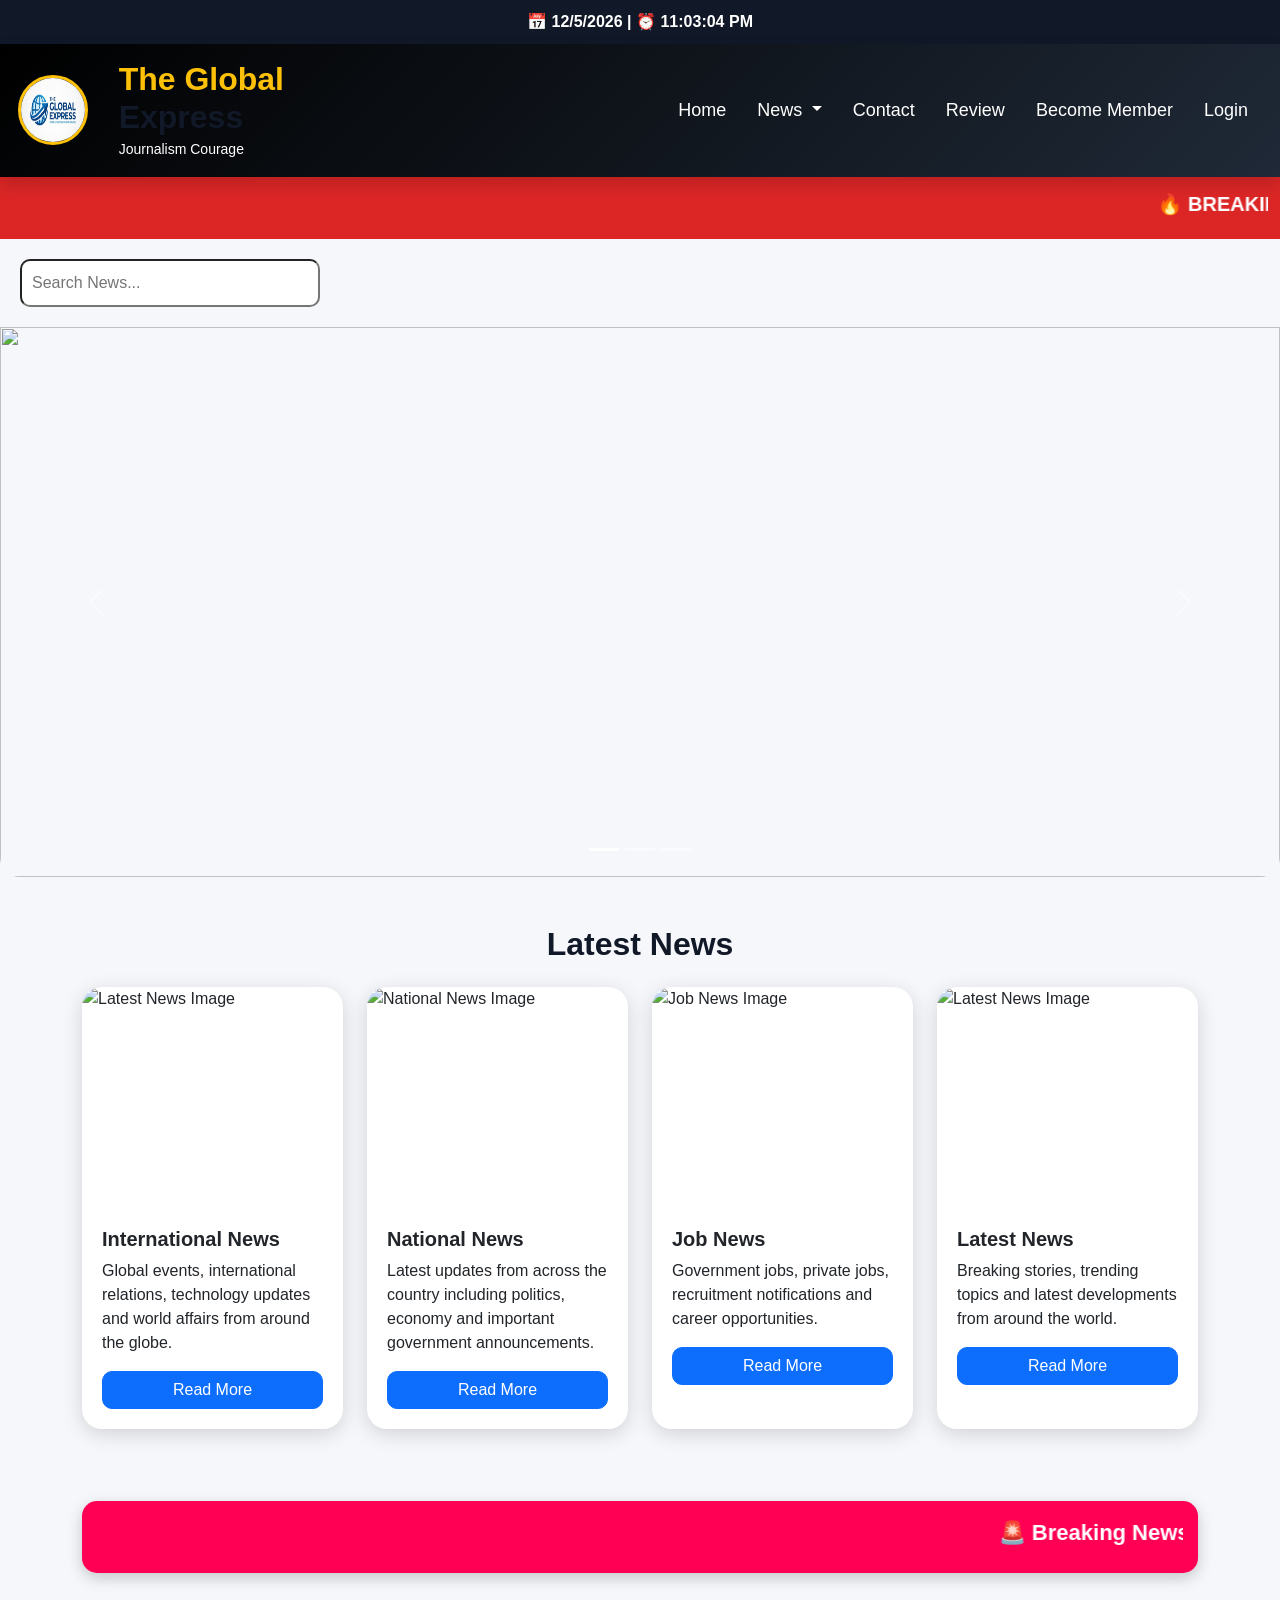
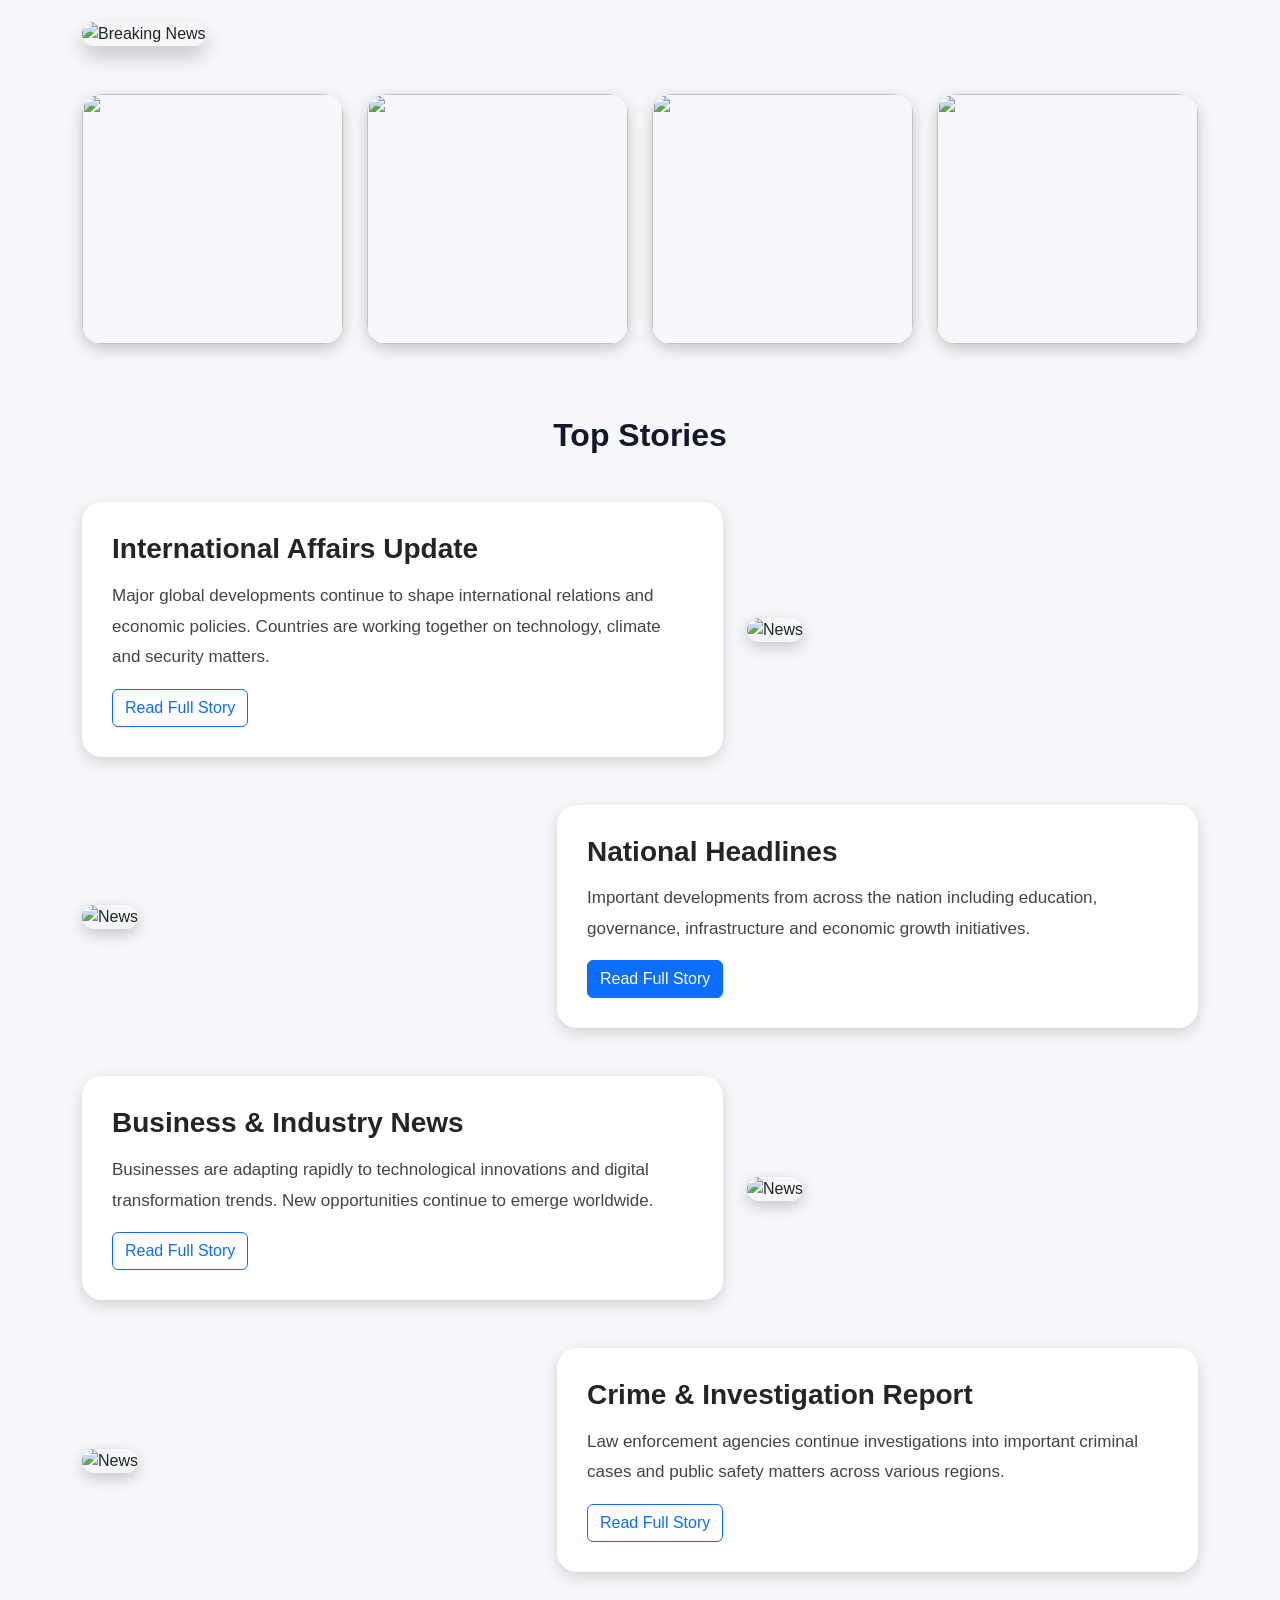
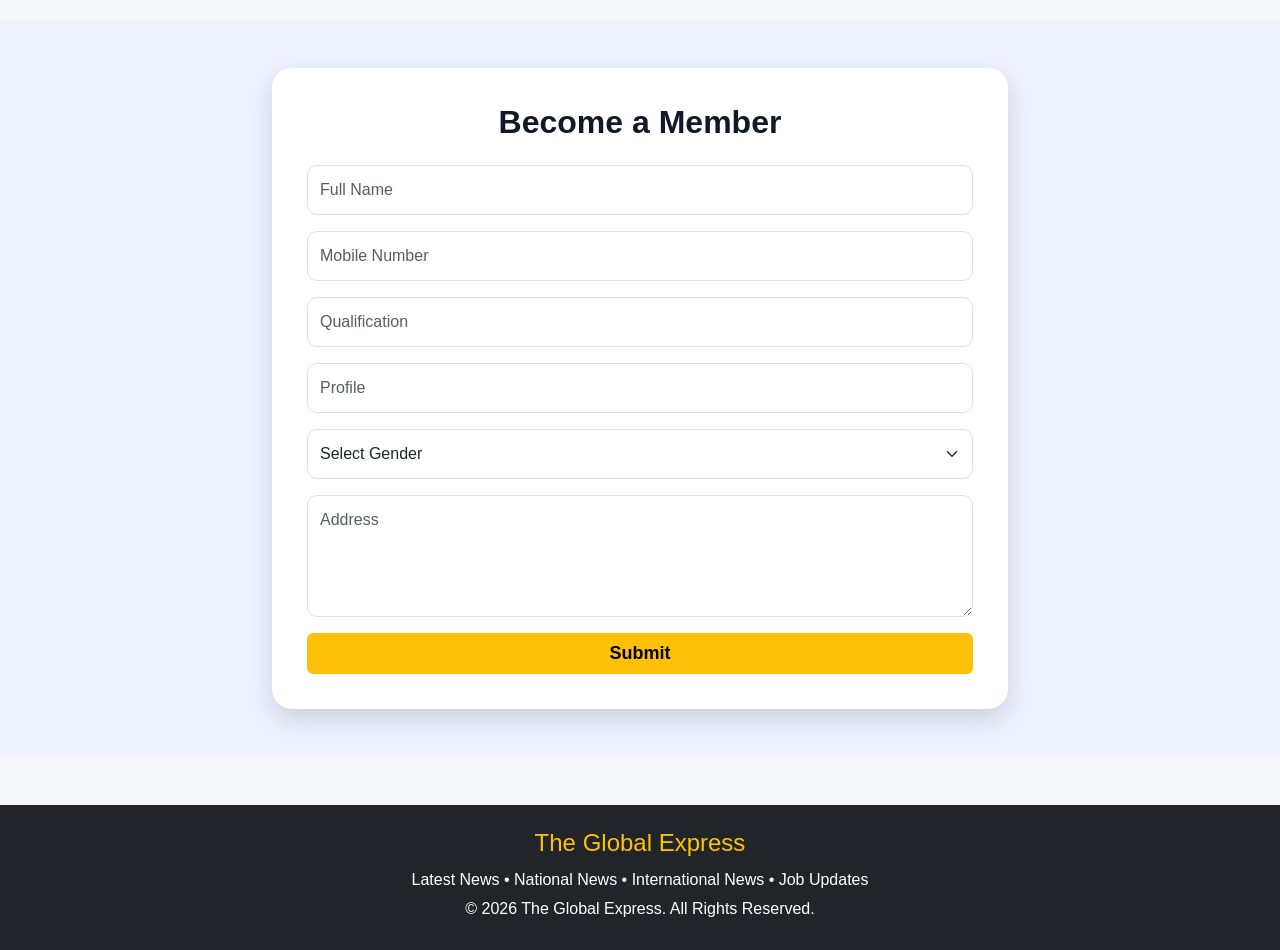
==== index.html @ 19a4b85f "Replace buttons with anchor tags for 'Read Full Story'" ====
<!DOCTYPE html>  <html lang="en">  
<head>  
    <meta charset="UTF-8">  
    <meta name="viewport" content="width=device-width, initial-scale=1.0">  
    <title>The Global Express News Portal</title>  <!-- Bootstrap -->  
<link href="https://cdn.jsdelivr.net/npm/bootstrap@5.3.3/dist/css/bootstrap.min.css" rel="stylesheet">  

<!-- Custom CSS -->  
<link rel="stylesheet" href="style.css">

</head>  
<body>  <!-- HEADER -->  <header class="bg-dark text-white py-3 shadow sticky-top">  
    <div class="container-fluid">  
        <div class="row align-items-center">  <div class="col-md-1 text-center">  
            <img src="images/1781583273469.png" alt="Logo" class="logo">  
        </div>  

        <div class="col-md-3">  
            <h2 class="m-0">  
                <span class="text-warning">The Global</span> Express  
            </h2>  
            <small>Journalism Courage</small>  
        </div>  

        <div class="col-md-8">  

            <nav class="navbar navbar-expand-lg navbar-dark">  

                <div class="container-fluid">  

                    <button class="navbar-toggler"  
                        type="button"  
                        data-bs-toggle="collapse"  
                        data-bs-target="#navbarNav">  

                        <span class="navbar-toggler-icon"></span>  

                    </button>  

                    <div class="collapse navbar-collapse"  
                         id="navbarNav">  

                        <ul class="navbar-nav ms-auto">  

                            <li class="nav-item">  
                                <a class="nav-link active" href="#">  
                                    Home  
                                </a>  
                            </li>  

                            <li class="nav-item dropdown">  

                                <a class="nav-link dropdown-toggle"  
                                   href="#"  
                                   role="button"  
                                   data-bs-toggle="dropdown">  

                                    News  

                                </a>  

                                <ul class="dropdown-menu">  

                                    <li>  
                                        <a class="dropdown-item"  
                                           href="#">  
                                            National News  
                                        </a>  
                                    </li>  

                                    <li>  
                                        <a class="dropdown-item"  
                                           href="#">  
                                            International News  
                                        </a>  
                                    </li>  

                                    <li>  
                                        <a class="dropdown-item"  
                                           href="#">  
                                            Job News  
                                        </a>  
                                    </li>  

                                </ul>  

                            </li>  

                            <li class="nav-item">  
                                <a class="nav-link" href="#">  
                                    Contact  
                                </a>  
                            </li>  

                            <li class="nav-item">  
                                <a class="nav-link" href="#">  
                                    Review  
                                </a>  
                            </li>  

                            <li class="nav-item">  
                                <a class="nav-link" href="#">  
                                    Become Member  
                                </a>  
                            </li>  

                            <li class="nav-item">  
                                <a class="nav-link" href="#">  
                                    Login  
                                </a>  
                            </li>  

                        </ul>  

                    </div>  

                </div>  

            </nav>  

        </div>  

    </div>  
</div>

</header>  <!-- BREAKING NEWS -->  <div class="breaking-news">  
    <marquee>  
        🔥 BREAKING NEWS • LATEST NEWS • NATIONAL NEWS • INTERNATIONAL NEWS • JOB ALERTS 🔥  
    </marquee>  
</div>  <!-- SLIDER START -->  <div id="newsSlider"  
     class="carousel slide"  
     data-bs-ride="carousel">  <div class="carousel-indicators">  

    <button type="button"  
            data-bs-target="#newsSlider"  
            data-bs-slide-to="0"  
            class="active">  
    </button>  

    <button type="button"  
            data-bs-target="#newsSlider"  
            data-bs-slide-to="1">  
    </button>  

    <button type="button"  
            data-bs-target="#newsSlider"  
            data-bs-slide-to="2">  
    </button>  

</div>  

<div class="carousel-inner">  
<div class="carousel-inner">

    <div class="carousel-item active">
        <img src="images/img1.jpg" class="d-block w-100 slider-img">
    </div>

    <div class="carousel-item">
        <img src="images/img2.jpg" class="d-block w-100 slider-img">
    </div>

    <div class="carousel-item">
        <img src="https://encrypted-tbn0.gstatic.com/images?q=tbn:ANd9GcQSmGTRkxF67gdbe60vvY-KFr3mnXGV3ePokBPPSw_n5Q&s"
             class="d-block w-100 slider-img">
    </div>

</div>

    <div class="carousel-item">  
        <img src="images/img2.jpg"  
             class="d-block w-100 slider-img"  
             alt="">  
    </div>  

    <div class="carousel-item">  
        <img src="images/img3.jpg"  
             class="d-block w-100 slider-img"  
             alt="">  
    </div>  

</div>  

<button class="carousel-control-prev"  
        type="button"  
        data-bs-target="#newsSlider"  
        data-bs-slide="prev">  

    <span class="carousel-control-prev-icon"></span>  

</button>  

<button class="carousel-control-next"  
        type="button"  
        data-bs-target="#newsSlider"  
        data-bs-slide="next">  

    <span class="carousel-control-next-icon"></span>  

</button>

</div>  <!-- LATEST NEWS SECTION START -->  <div class="container mt-5">  
    <h2 class="text-center mb-4">  
        Latest News  
    </h2>  <div class="row">

<!-- NEWS CARDS -->  <div class="col-lg-3 col-md-6 mb-4">  <div class="card news-card h-100">  

    <img src="https://encrypted-tbn0.gstatic.com/images?q=tbn:ANd9GcQbufO__BwH75n3hyVcct1SPdS7DvQ4Sy1HvO9VDcekWBs8TS9C7h2O3H0&s"
     alt="Latest News Image"
     class="img-fluid">
    <div class="card-body">  

        <h5 class="card-title">  
            International News  
        </h5>  

        <p class="card-text">  
            Global events, international relations,  
            technology updates and world affairs  
            from around the globe.  
        </p>  

        <a href="https://www.bbc.com/news"
   target="_blank"
   class="btn btn-primary">
   Read More
        </a>

    </div>  

</div>

</div>  <div class="col-lg-3 col-md-6 mb-4">  <div class="card news-card h-100">  

    <img src="https://encrypted-tbn0.gstatic.com/images?q=tbn:ANd9GcT3BzWs5J_UVaWz_q7tE5m5vVnKRo0iGPJqFDJw3yLZeg&s"
     alt="National News Image"
     class="img-fluid">  

    <div class="card-body">  

        <h5 class="card-title">  
            National News  
        </h5>  

        <p class="card-text">  
            Latest updates from across the country  
            including politics, economy and  
            important government announcements.  
        </p>  

        <a href="https://www.hindustantimes.com/india-news"
   target="_blank"
   class="btn btn-primary">
   Read More
        </a>

    </div>  

</div>

</div>  <div class="col-lg-3 col-md-6 mb-4">  <div class="card news-card h-100">  

    <img src="https://encrypted-tbn0.gstatic.com/images?q=tbn:ANd9GcSjhvW7K4NjMhMpf1W2v-MnqK7eu0YSX5q6zWJG-ierx0_RCHfGNFDRNN8&s=10"
     alt="Job News Image"
     class="img-fluid">

    <div class="card-body">  

        <h5 class="card-title">  
            Job News  
        </h5>  

        <p class="card-text">  
            Government jobs, private jobs,  
            recruitment notifications and  
            career opportunities.  
        </p>  

        <a href="https://www.sarkariresult.com"
   target="_blank"
   class="btn btn-primary">
   Read More
        </a>

    </div>  

</div>

</div>  <div class="col-lg-3 col-md-6 mb-4">  <div class="card news-card h-100">  

    <img src="https://encrypted-tbn0.gstatic.com/images?q=tbn:ANd9GcQSmGTRkxF67gdbe60vvY-KFr3mnXGV3ePokBPPSw_n5Q&s"
     alt="Latest News Image"
     class="img-fluid">

    <div class="card-body">  

        <h5 class="card-title">  
            Latest News  
        </h5>  

        <p class="card-text">  
            Breaking stories, trending topics  
            and latest developments from  
            around the world.  
        </p>  

        <a href="https://www.thehindu.com/news/national/pm-modi-welcomes-west-asia-deal-hopes-peace-will-be-restored/article71104163.ece/amp/"
   target="_blank"
   class="btn btn-primary">
   Read More
        </a>  

    </div>  

</div>

</div>  </div>  
</div>  <!-- BREAKING NEWS BANNER -->  <div class="container mt-5">  <div class="breaking-banner">  

    <marquee scrollamount="10">  

        🚨 Breaking News • Latest Updates • Live Reports • Top Headlines • Global Express News Portal 🚨  

    </marquee>  

</div>

</div>  <!-- FEATURED IMAGE -->  <div class="container mt-5">  <img src="images/img1.jpg"  
     class="img-fluid featured-img"  
     alt="Breaking News">

</div>  <!-- NEWS GALLERY -->  <div class="container mt-5">  <div class="row">  

    <div class="col-md-3 mb-4">  
        <img src="images/img5.jpg"  
             class="gallery-img"  
             alt="">  
    </div>  

    <div class="col-md-3 mb-4">  
        <img src="images/imgcrical1.jpg"  
             class="gallery-img"  
             alt="">  
    </div>  

    <div class="col-md-3 mb-4">  
        <img src="images/imgcrical2.jpg"  
             class="gallery-img"  
             alt="">  
    </div>  

    <div class="col-md-3 mb-4">  
        <img src="images/imgcrical3.jpg"  
             class="gallery-img"  
             alt="">  
    </div>  

</div>

</div>  <!-- NEWS CONTENT SECTION START -->  <div class="container mt-5">  <h2 class="text-center mb-5">  
    Top Stories  
</h2>

<!-- STORY 1 -->  <div class="row align-items-center mb-5 news-content">  <div class="col-lg-7">  

    <div class="content-box">  

        <h3>International Affairs Update</h3>  

        <p>  
            Major global developments continue to shape  
            international relations and economic policies.  
            Countries are working together on technology,  
            climate and security matters.  
        </p>  

        <a href="https://www.mea.gov.in/"
   target="_blank"
   class="btn btn-outline-primary read-more">
   Read Full Story
        </a>

    </div>  

</div>  

<div class="col-lg-5">  

    <img src="images/imgcontent1.webp"  
         class="img-fluid story-img"  
         alt="News">  

</div>

</div>  <!-- STORY 2 -->  <div class="row align-items-center mb-5 news-content">  <div class="col-lg-5">  

    <img src="images/imgcantent2.jpg"  
         class="img-fluid story-img"  
         alt="News">  

</div>  

<div class="col-lg-7">  

    <div class="content-box">  

        <h3>National Headlines</h3>  

        <p>  
            Important developments from across the nation  
            including education, governance, infrastructure  
            and economic growth initiatives.  
        </p>  

        <a href="https://www.thehindu.com/news/national/"
   target="_blank"
   class="btn btn-primary">
   Read Full Story 
        </a>

    </div>  

</div>

</div>  <!-- STORY 3 -->  <div class="row align-items-center mb-5 news-content">  <div class="col-lg-7">  

    <div class="content-box">  

        <h3>Business & Industry News</h3>  

        <p>  
            Businesses are adapting rapidly to technological  
            innovations and digital transformation trends.  
            New opportunities continue to emerge worldwide.  
        </p>  

        <a href="https://www.thehindu.com/business/"
   target="_blank"
   class="btn btn-outline-primary read-more">
   Read Full Story
        </a>  

    </div>  

</div>  

<div class="col-lg-5">  

    <img src="images/imgcantent2a.webp"  
         class="img-fluid story-img"  
         alt="News">  

</div>

</div>  <!-- STORY 4 -->  <div class="row align-items-center mb-5 news-content">  <div class="col-lg-5">  

    <img src="images/imgcantent4.avif"  
         class="img-fluid story-img"  
         alt="News">  

</div>  

<div class="col-lg-7">  

    <div class="content-box">  

        <h3>Crime & Investigation Report</h3>  

        <p>  
            Law enforcement agencies continue investigations  
            into important criminal cases and public safety  
            matters across various regions.  
        </p>  

        <a href="https://www.ndtv.com/topic/crime-in-india"
   target="_blank"
   class="btn btn-outline-primary read-more">
   Read Full Story
        </a>  

    </div>  

</div>

</div>  </div>  <!-- MEMBER FORM -->  <section class="member-section py-5">  <div class="container">  

    <div class="row justify-content-center">  

        <div class="col-lg-8">  

            <div class="member-form">  

                <h2 class="text-center mb-4">  
                    Become a Member  
                </h2>  

                <form id="memberForm">  

                    <div class="mb-3">  
                        <input type="text"  
                               class="form-control"  
                               placeholder="Full Name"  
                               required>  
                    </div>  

                    <div class="mb-3">  
                        <input type="tel"  
                               class="form-control"  
                               placeholder="Mobile Number"  
                               required>  
                    </div>  

                    <div class="mb-3">  
                        <input type="text"  
                               class="form-control"  
                               placeholder="Qualification"  
                               required>  
                    </div>  

                    <div class="mb-3">  
                        <input type="text"  
                               class="form-control"  
                               placeholder="Profile"  
                               required>  
                    </div>  

                    <div class="mb-3">  
                        <select class="form-select" required>  
                            <option value="">  
                                Select Gender  
                            </option>  
                            <option>  
                                Male  
                            </option>  
                            <option>  
                                Female  
                            </option>  
                            <option>  
                                Other  
                            </option>  
                        </select>  
                    </div>  

                    <div class="mb-3">  
                        <textarea class="form-control"  
                                  rows="4"  
                                  placeholder="Address"  
                                  required></textarea>  
                    </div>  

                    <button class="btn btn-warning w-100">  
                        Submit  
                    </button>  

                </form>  

            </div>  

        </div>  

    </div>  

</div>

</section>  <!-- FOOTER -->  <footer class="bg-dark text-white mt-5 py-4">  <div class="container text-center">  

    <h4>The Global Express</h4>  

    <p>  
        Latest News • National News • International News • Job Updates  
    </p>  

    <p id="copyright">  
        © 2026 The Global Express. All Rights Reserved.  
    </p>  

</div>

</footer>  <!-- BOOTSTRAP -->  <script src="https://cdn.jsdelivr.net/npm/bootstrap@5.3.3/dist/js/bootstrap.bundle.min.js"></script>  <!-- CUSTOM JS -->  <script src="script.js"></script>  </body>  
                              </html>
---- style.css ----
/* =========================
   GLOBAL
========================= */

*{
    margin:0;
    padding:0;
    box-sizing:border-box;
}

body{
    font-family: 'Segoe UI', sans-serif;
    background:#f5f7fa;
    overflow-x:hidden;
}

/* =========================
   HEADER
========================= */

header{
    background:linear-gradient(135deg,#000,#1f2937);
    z-index:999;
}

.logo{
    height:70px;
    width:70px;
    border-radius:50%;
    border:3px solid #ffc107;
}

.navbar-nav .nav-link{
    color:white !important;
    font-size:18px;
    margin-left:15px;
    transition:.3s;
}

.navbar-nav .nav-link:hover{
    color:#ffc107 !important;
}

/* =========================
   BREAKING NEWS
========================= */

.breaking-news{
    background:#dc2626;
    color:white;
    padding:12px;
    font-size:20px;
    font-weight:bold;
    text-transform:uppercase;
}

/* =========================
   SLIDER
========================= */

.slider-img{
    height:550px;
    object-fit:cover;
}

.carousel-item img{
    border-radius:0 0 20px 20px;
}

/* =========================
   SECTION TITLES
========================= */

h2{
    font-weight:700;
    color:#111827;
}

/* =========================
   NEWS CARDS
========================= */

.news-card{
    border:none;
    border-radius:20px;
    overflow:hidden;
    transition:.4s;
    box-shadow:0 5px 20px rgba(0,0,0,.15);
}

.news-card:hover{
    transform:translateY(-10px);
}

.news-card img{
    height:220px;
    object-fit:cover;
}

.news-card .card-body{
    padding:20px;
}

.news-card .card-title{
    font-weight:700;
}

.news-card .btn{
    width:100%;
    border-radius:10px;
}

/* =========================
   BREAKING BANNER
========================= */

.breaking-banner{
    background:#ff0055;
    color:white;
    padding:15px;
    border-radius:15px;
    font-size:22px;
    font-weight:bold;
    box-shadow:0 5px 15px rgba(0,0,0,.2);
}

/* =========================
   FEATURED IMAGE
========================= */

.featured-img{
    width:100%;
    height:550px;
    object-fit:cover;
    border-radius:20px;
    box-shadow:0 10px 20px rgba(0,0,0,.2);
}

/* =========================
   GALLERY
========================= */

.gallery-img{
    width:100%;
    height:250px;
    object-fit:cover;
    border-radius:20px;
    transition:.4s;
    box-shadow:0 5px 15px rgba(0,0,0,.2);
}

.gallery-img:hover{
    transform:scale(1.05);
}

/* =========================
   NEWS CONTENT
========================= */

.content-box{
    background:white;
    padding:30px;
    border-radius:20px;
    box-shadow:0 5px 15px rgba(0,0,0,.15);
}

.content-box h3{
    margin-bottom:15px;
    font-weight:700;
}

.content-box p{
    font-size:17px;
    line-height:1.8;
    color:#444;
}

.story-img{
    width:100%;
    height:350px;
    object-fit:cover;
    border-radius:20px;
    box-shadow:0 5px 15px rgba(0,0,0,.2);
}

/* =========================
   MEMBER FORM
========================= */

.member-section{
    background:#eef2ff;
}

.member-form{
    background:white;
    padding:35px;
    border-radius:20px;
    box-shadow:0 10px 25px rgba(0,0,0,.15);
}

.member-form h2{
    color:#111827;
}

.member-form input,
.member-form textarea,
.member-form select{
    padding:12px;
    border-radius:10px;
}

.member-form button{
    font-size:18px;
    font-weight:bold;
}

/* =========================
   FOOTER
========================= */

footer{
    background:#111827;
}

footer h4{
    color:#ffc107;
    margin-bottom:10px;
}

footer p{
    margin-bottom:5px;
}

/* =========================
   SCROLL BUTTON
========================= */

#scrollTopBtn{
    position:fixed;
    bottom:20px;
    right:20px;
    width:50px;
    height:50px;
    border:none;
    border-radius:50%;
    background:#ffc107;
    color:black;
    font-size:22px;
    cursor:pointer;
    display:none;
    z-index:999;
}

/* =========================
   RESPONSIVE
========================= */

@media(max-width:992px){

    .slider-img{
        height:350px;
    }

    .featured-img{
        height:350px;
    }

    .story-img{
        height:250px;
        margin-top:20px;
    }

}

@media(max-width:768px){

    .slider-img{
        height:250px;
    }

    .featured-img{
        height:250px;
    }

    .breaking-news{
        font-size:15px;
    }

    .breaking-banner{
        font-size:16px;
    }

    .logo{
        height:55px;
        width:55px;
    }

}

@media(max-width:576px){

    .member-form{
        padding:20px;
    }

    .content-box{
        padding:20px;
    }

}
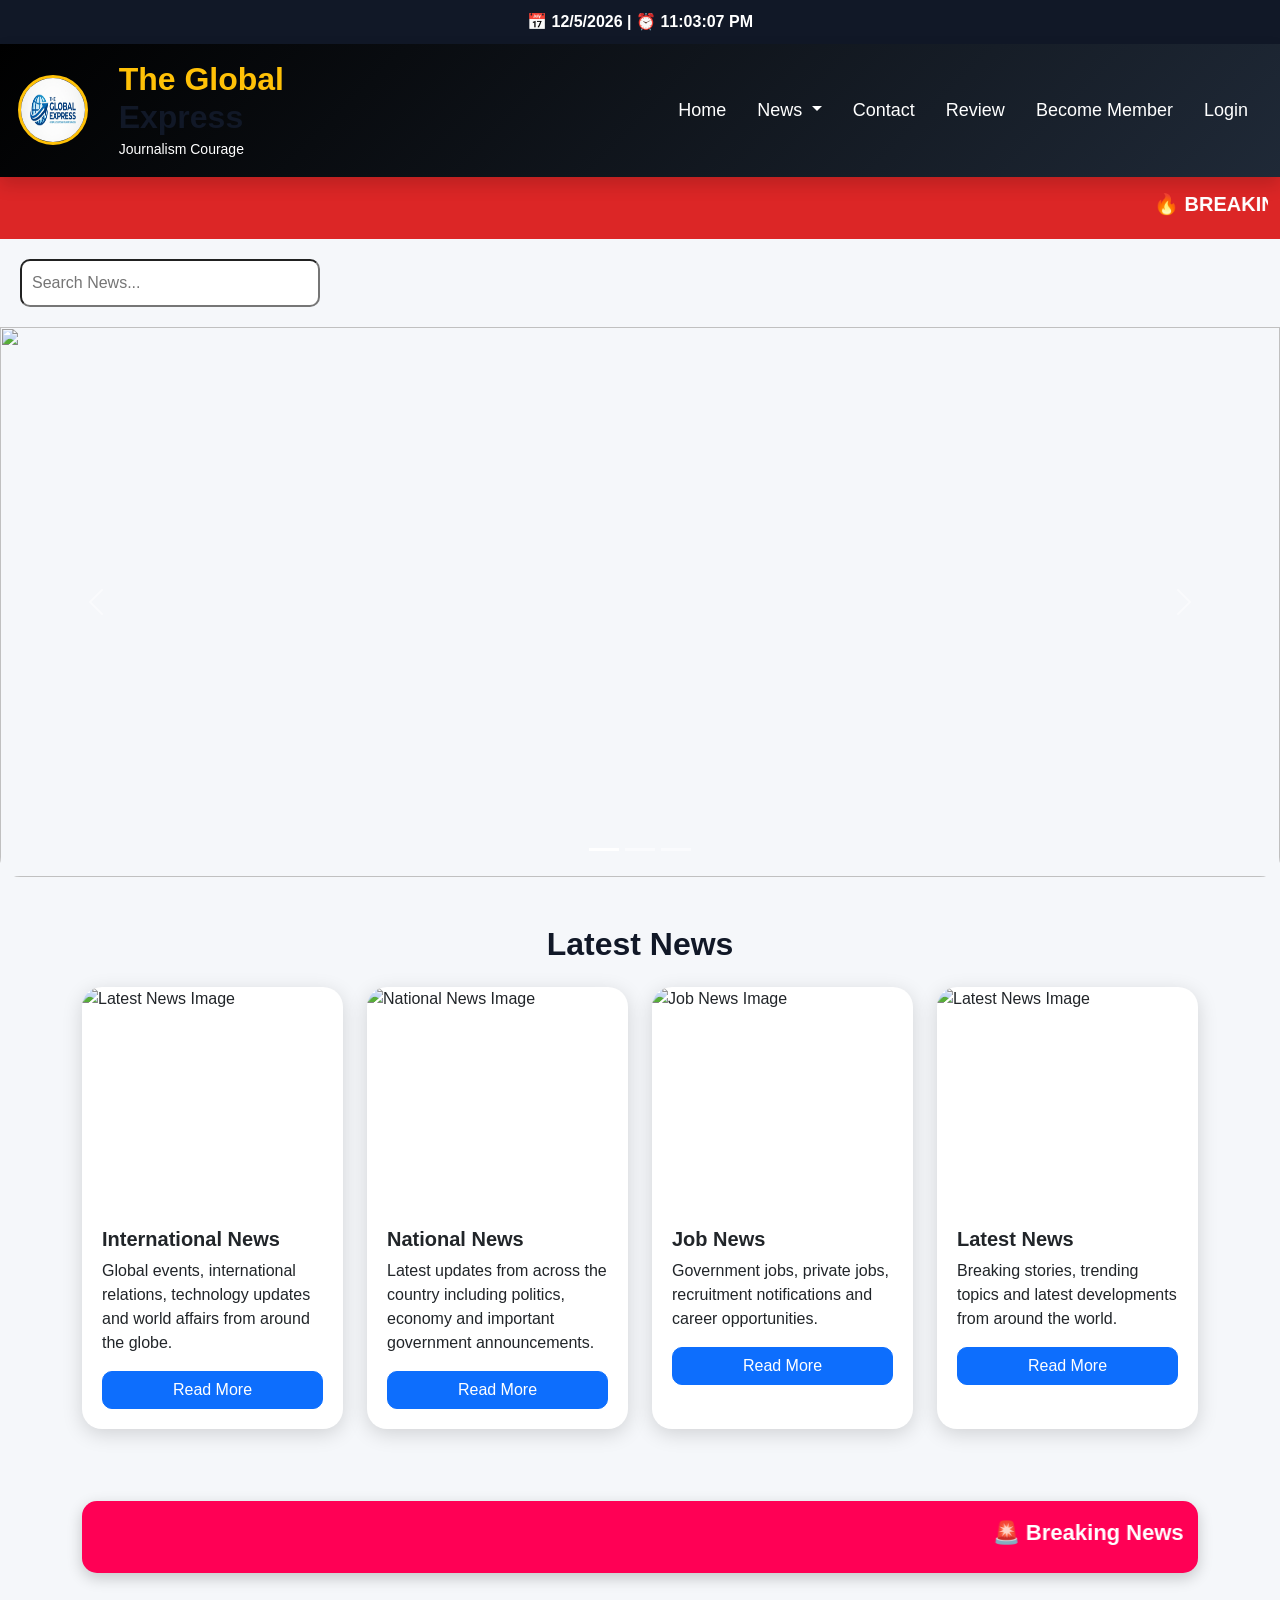
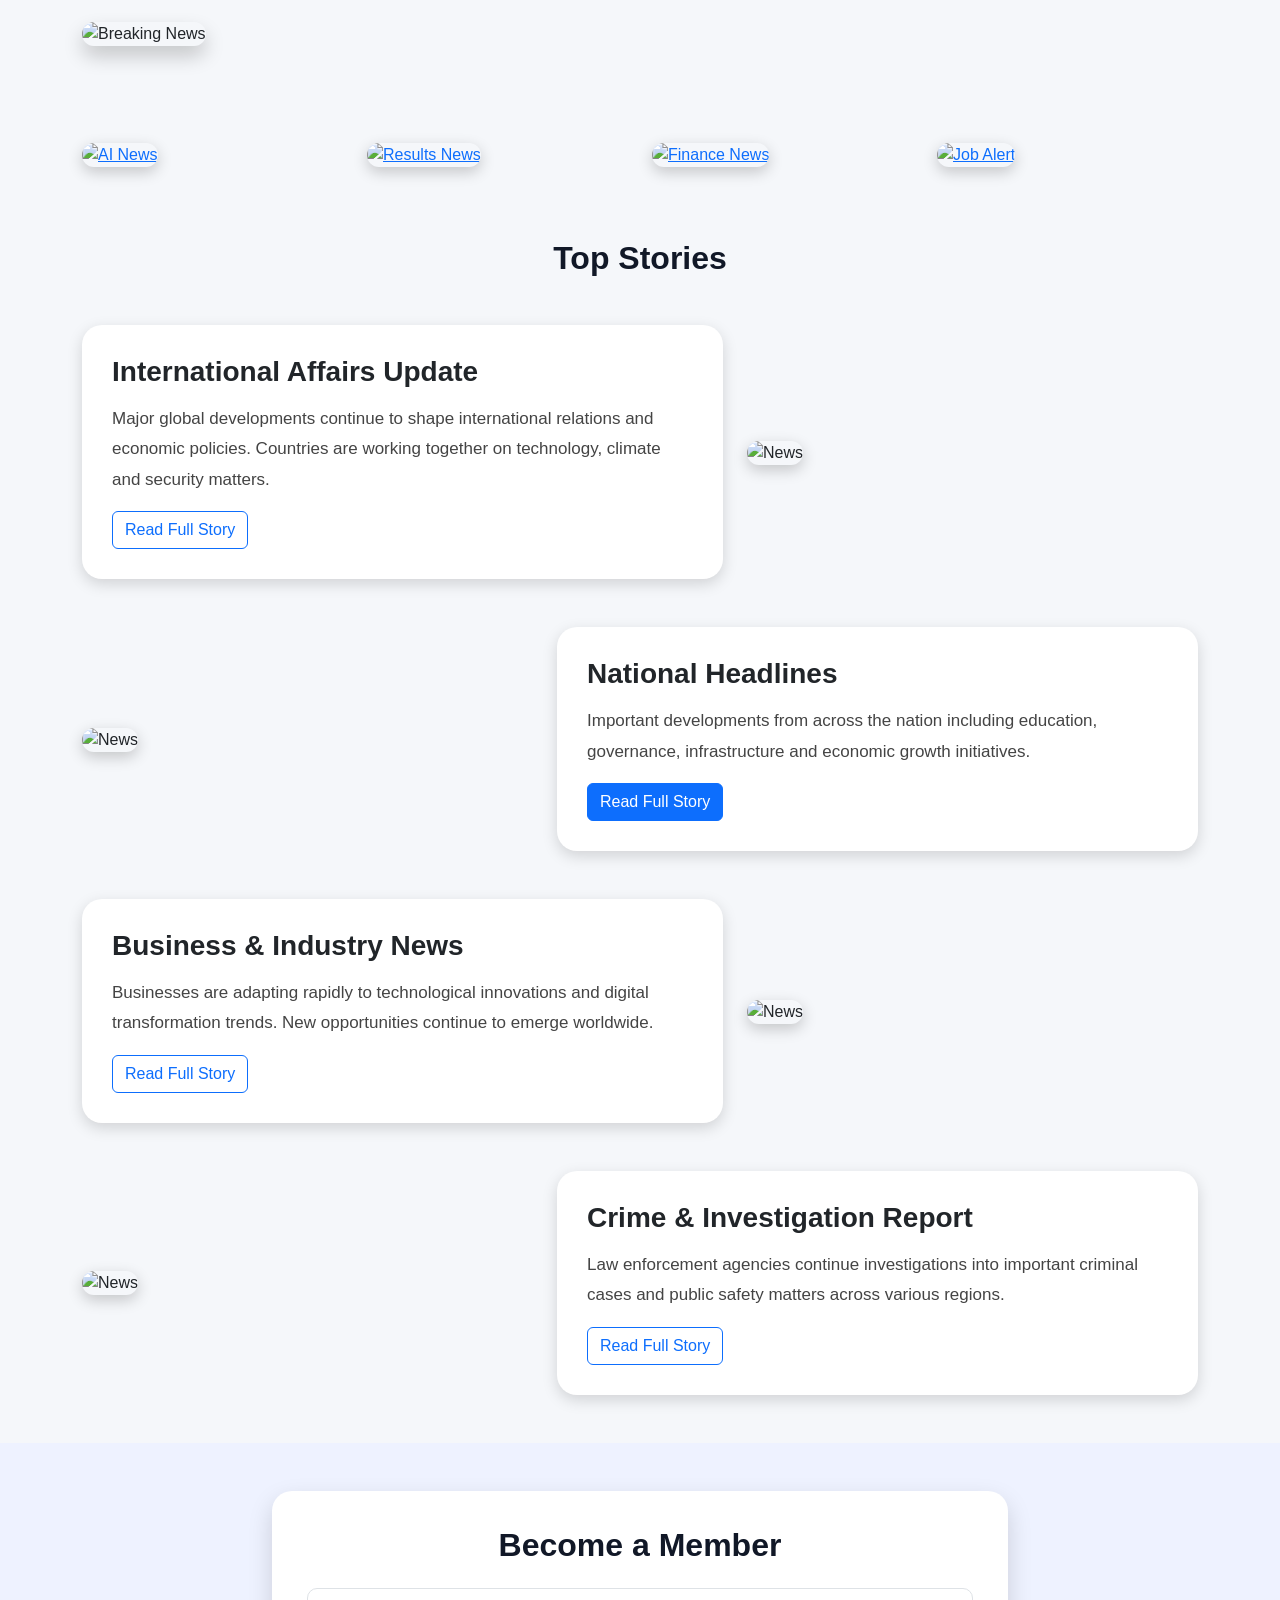
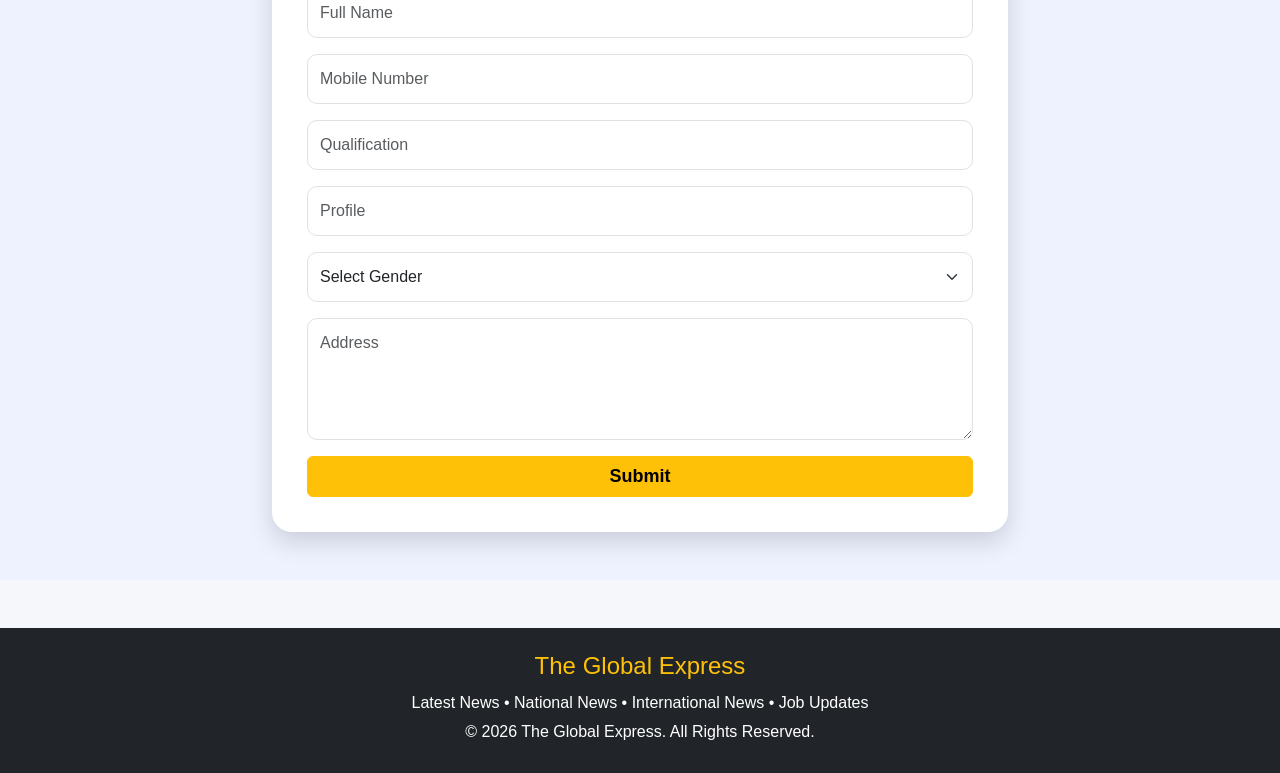
==== commit 62090a9f: "Revise news gallery with new content and links Updated news gallery section with new images and link" ====
--- a/index.html
+++ b/index.html
@@ -333,29 +333,51 @@
 
 </div>  <!-- NEWS GALLERY -->  <div class="container mt-5">  <div class="row">  
 
-    <div class="col-md-3 mb-4">  
-        <img src="images/img5.jpg"  
-             class="gallery-img"  
-             alt="">  
-    </div>  
-
-    <div class="col-md-3 mb-4">  
-        <img src="images/imgcrical1.jpg"  
-             class="gallery-img"  
-             alt="">  
-    </div>  
-
-    <div class="col-md-3 mb-4">  
-        <img src="images/imgcrical2.jpg"  
-             class="gallery-img"  
-             alt="">  
-    </div>  
-
-    <div class="col-md-3 mb-4">  
-        <img src="images/imgcrical3.jpg"  
-             class="gallery-img"  
-             alt="">  
-    </div>  
+    <div class="container mt-5">
+    <div class="row">
+
+        <!-- 1 -->
+        <div class="col-md-3 mb-4">
+            <a href="https://www.rswebsols.com/news/googles-ai-can-monitor-news-social-media-and-data-sources-directly-without-user-involvement/"
+               target="_blank">
+                <img src="https://encrypted-tbn0.gstatic.com/images?q=tbn:ANd9GcSSvRXYgyefIgQtsHxa8sq_tmKjINHeM0ubInWj1KHDrv14Z75fcJmokrc&s=10"
+                     class="gallery-img"
+                     alt="AI News">
+            </a>
+        </div>
+
+        <!-- 2 -->
+        <div class="col-md-3 mb-4">
+            <a href="https://timesofindia.indiatimes.com/education/results/board-exam-results"
+               target="_blank">
+                <img src="https://encrypted-tbn0.gstatic.com/images?q=tbn:ANd9GcTu0jqrgke27MkGO-cz4Zr1Y7D2teus0xxYWg&s"
+                     class="gallery-img"
+                     alt="Results News">
+            </a>
+        </div>
+
+        <!-- 3 -->
+        <div class="col-md-3 mb-4">
+            <a href="https://www.moneycontrol.com/"
+               target="_blank">
+                <img src="https://encrypted-tbn0.gstatic.com/images?q=tbn:ANd9GcQGCpptelX-RMnYAgJR4s7M2Uw9ffS0Is4oH5gGDj4YX7UtXO1-Q5A08UU&s=10"
+                     class="gallery-img"
+                     alt="Finance News">
+            </a>
+        </div>
+
+        <!-- 4 -->
+        <div class="col-md-3 mb-4">
+            <a href="https://www.freejobalert.com/government-jobs/"
+               target="_blank">
+                <img src="https://encrypted-tbn0.gstatic.com/images?q=tbn:ANd9GcRe1vjceMWsD8eEHuKDO_Dv3GCN_dZjA8OpqWNyY-stXg&s=10"
+                     class="gallery-img"
+                     alt="Job Alert">
+            </a>
+        </div>
+
+    </div>
+    </div>
 
 </div>
 
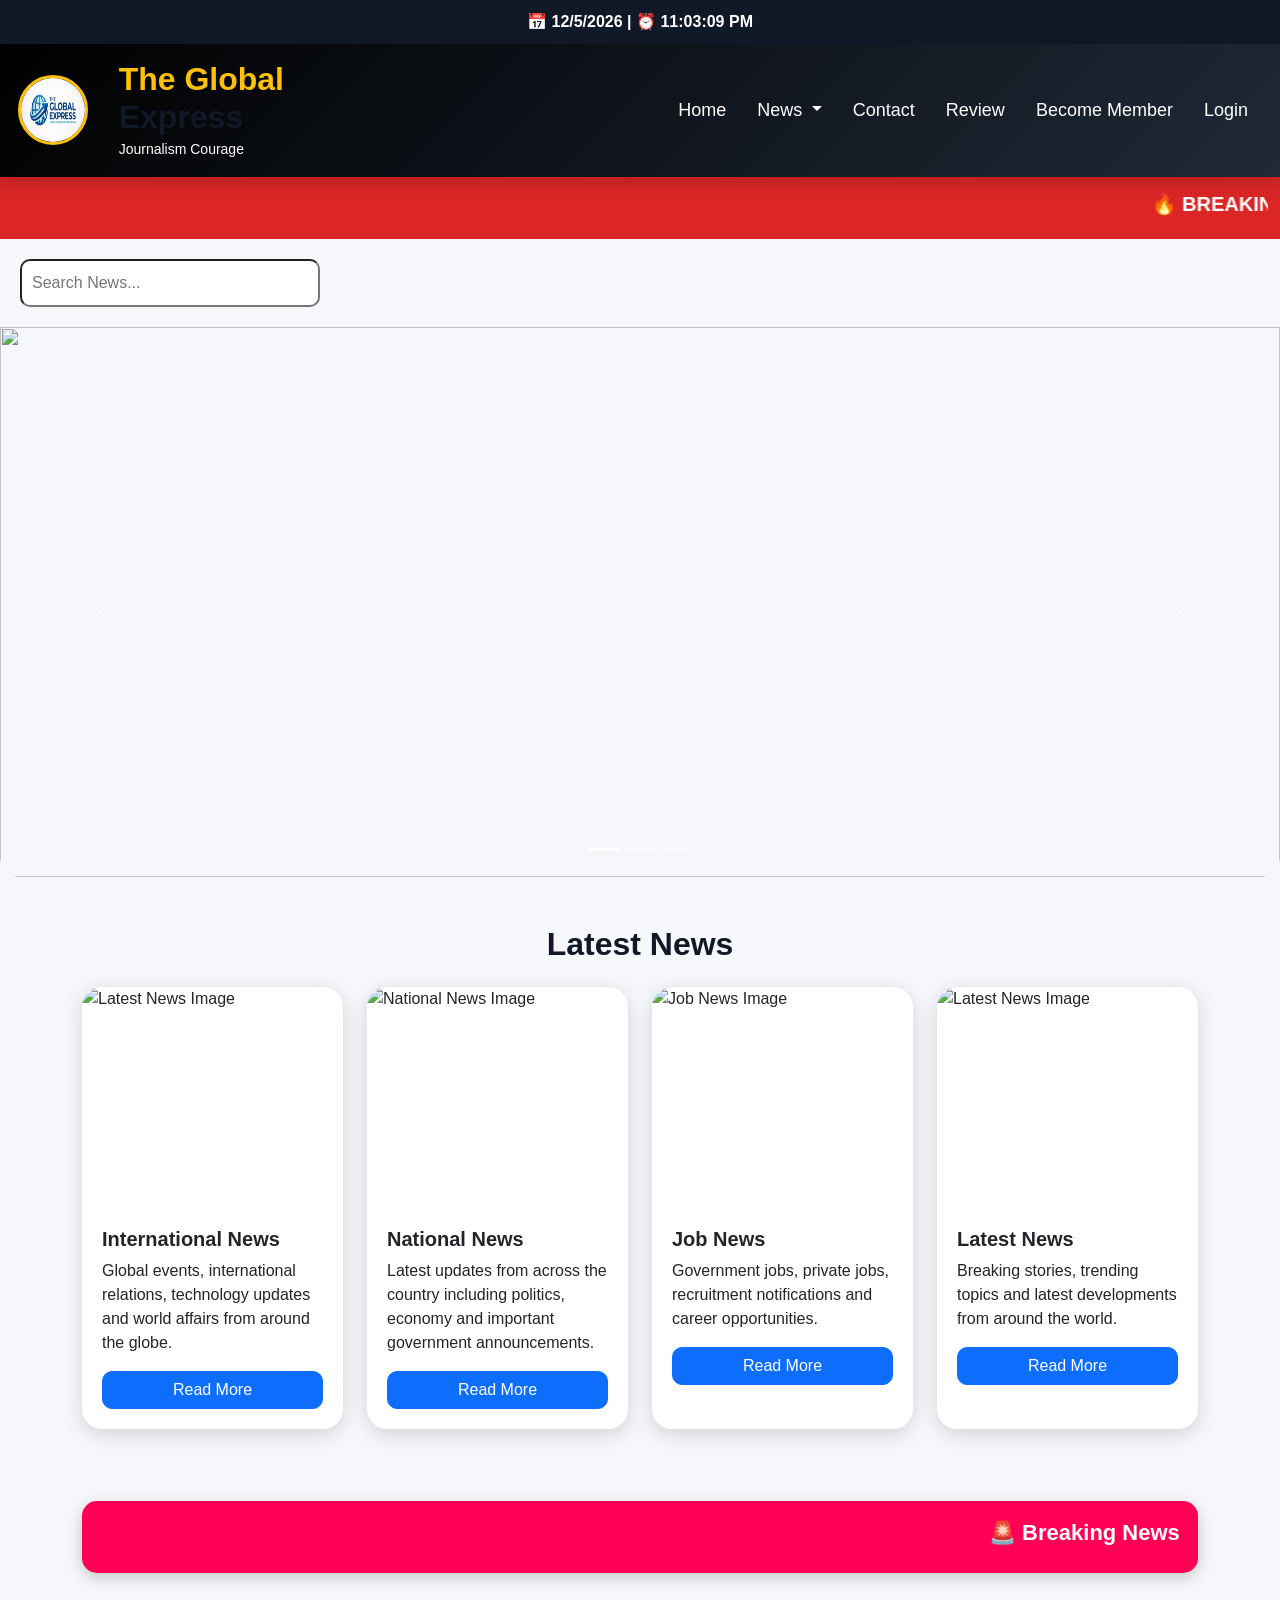
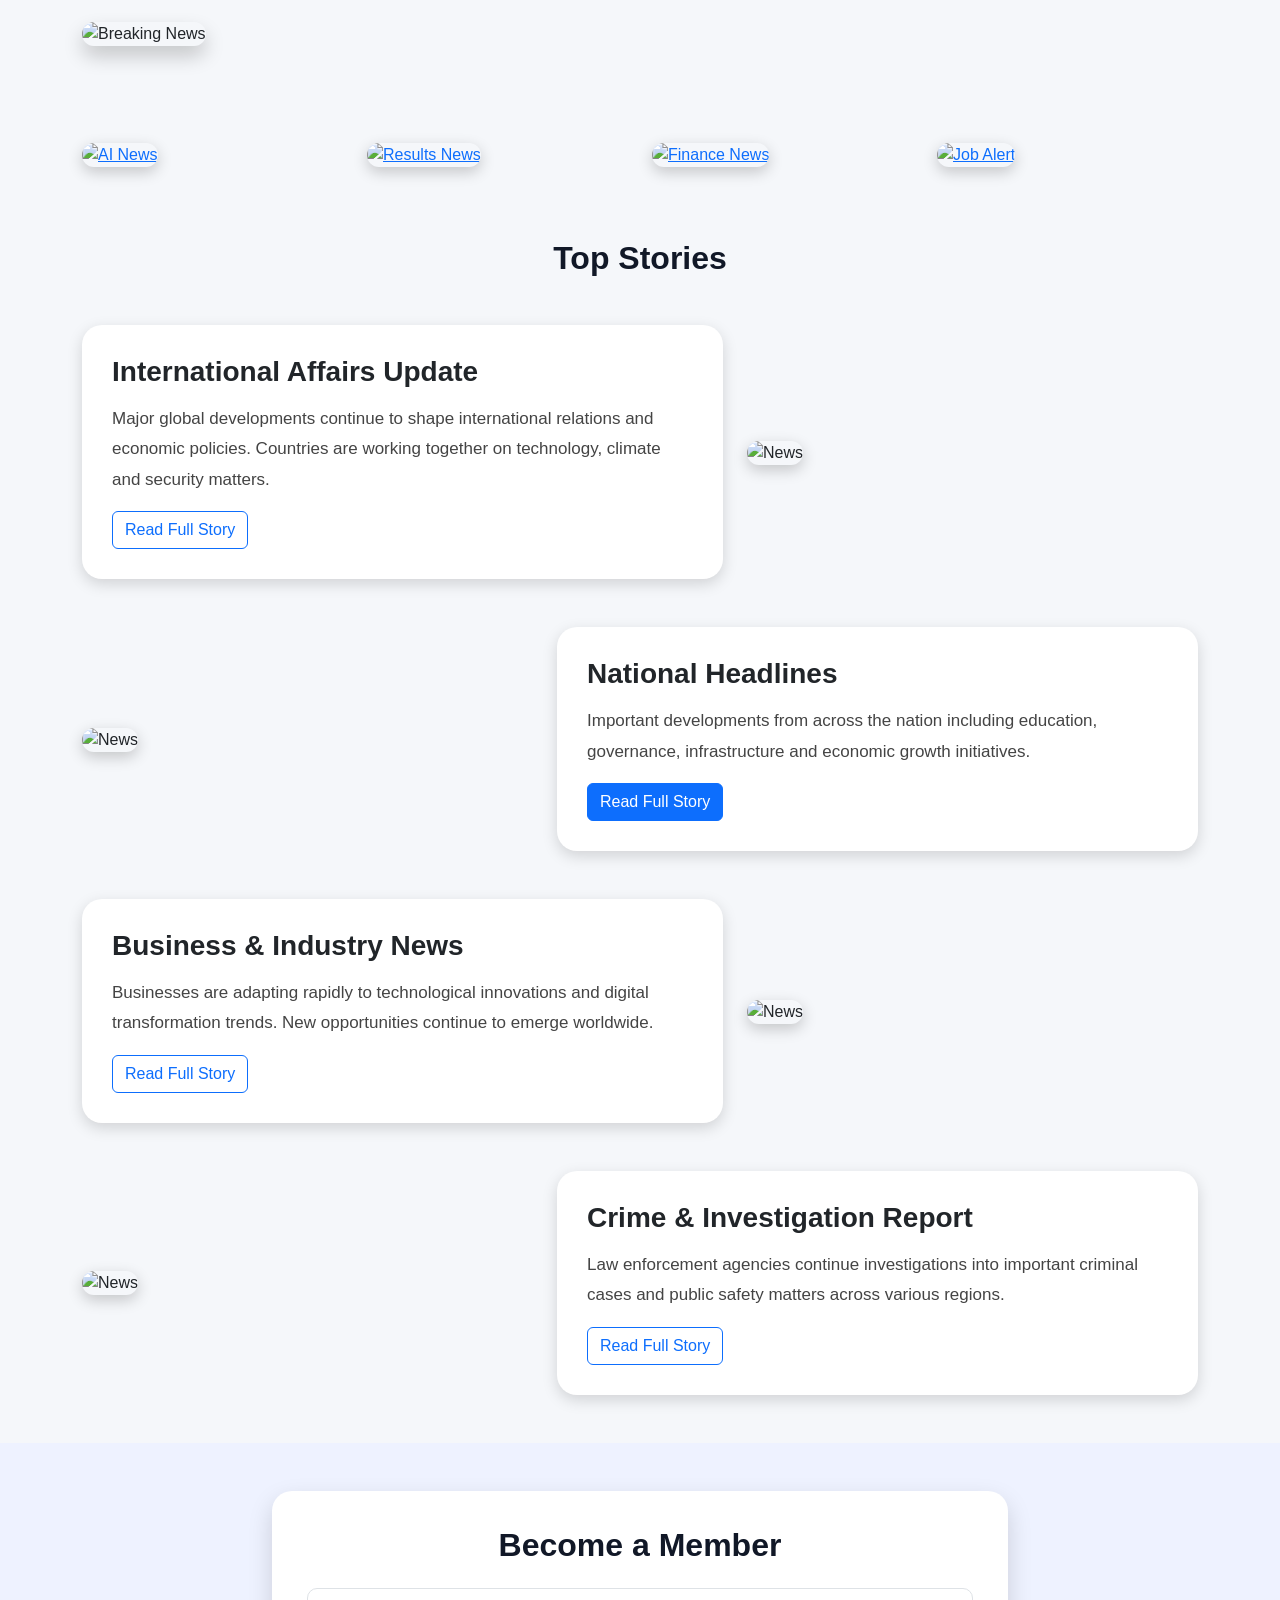
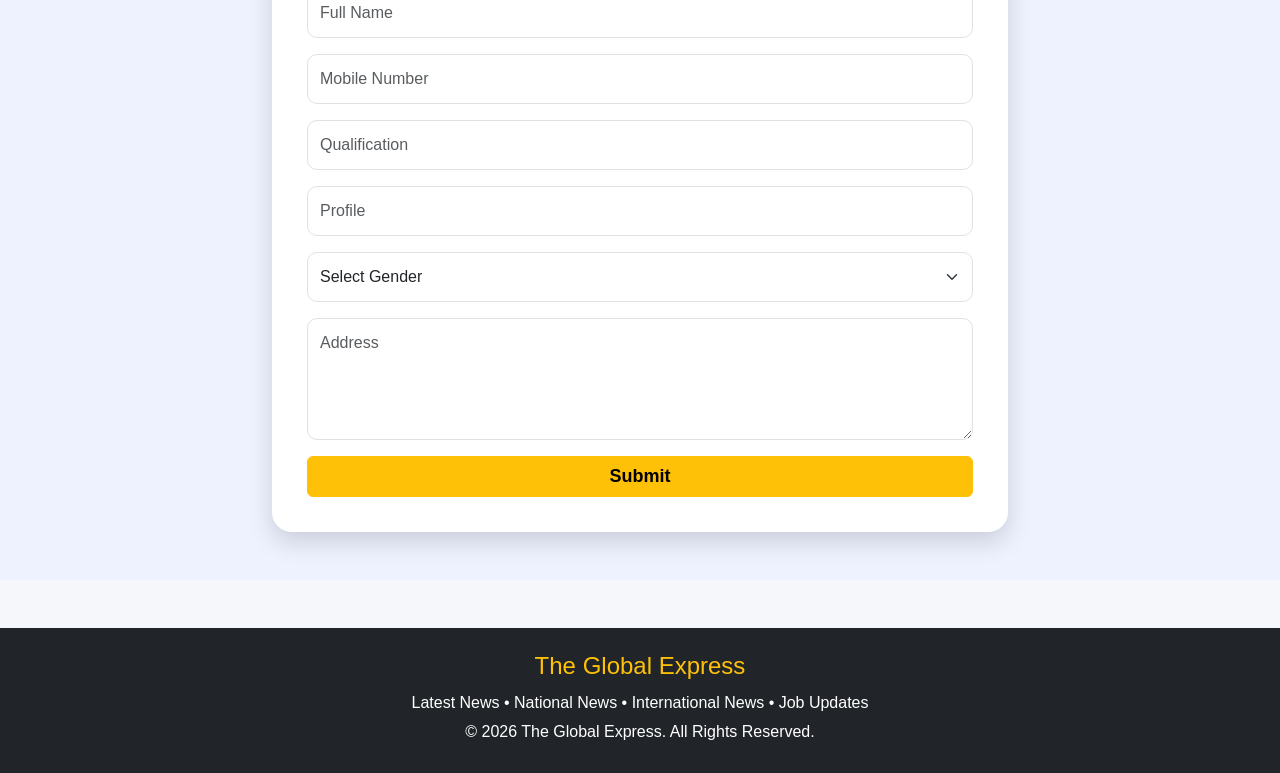
==== commit 2d362c88: "Update carousel images in index.html Replaced images in carousel with new image files." ====
--- a/index.html
+++ b/index.html
@@ -154,11 +154,11 @@
 <div class="carousel-inner">
 
     <div class="carousel-item active">
-        <img src="images/img1.jpg" class="d-block w-100 slider-img">
+        <img src="images/1781586360851.png" class="d-block w-100 slider-img">
     </div>
 
     <div class="carousel-item">
-        <img src="images/img2.jpg" class="d-block w-100 slider-img">
+        <img src="images/1781586744138.png" class="d-block w-100 slider-img">
     </div>
 
     <div class="carousel-item">
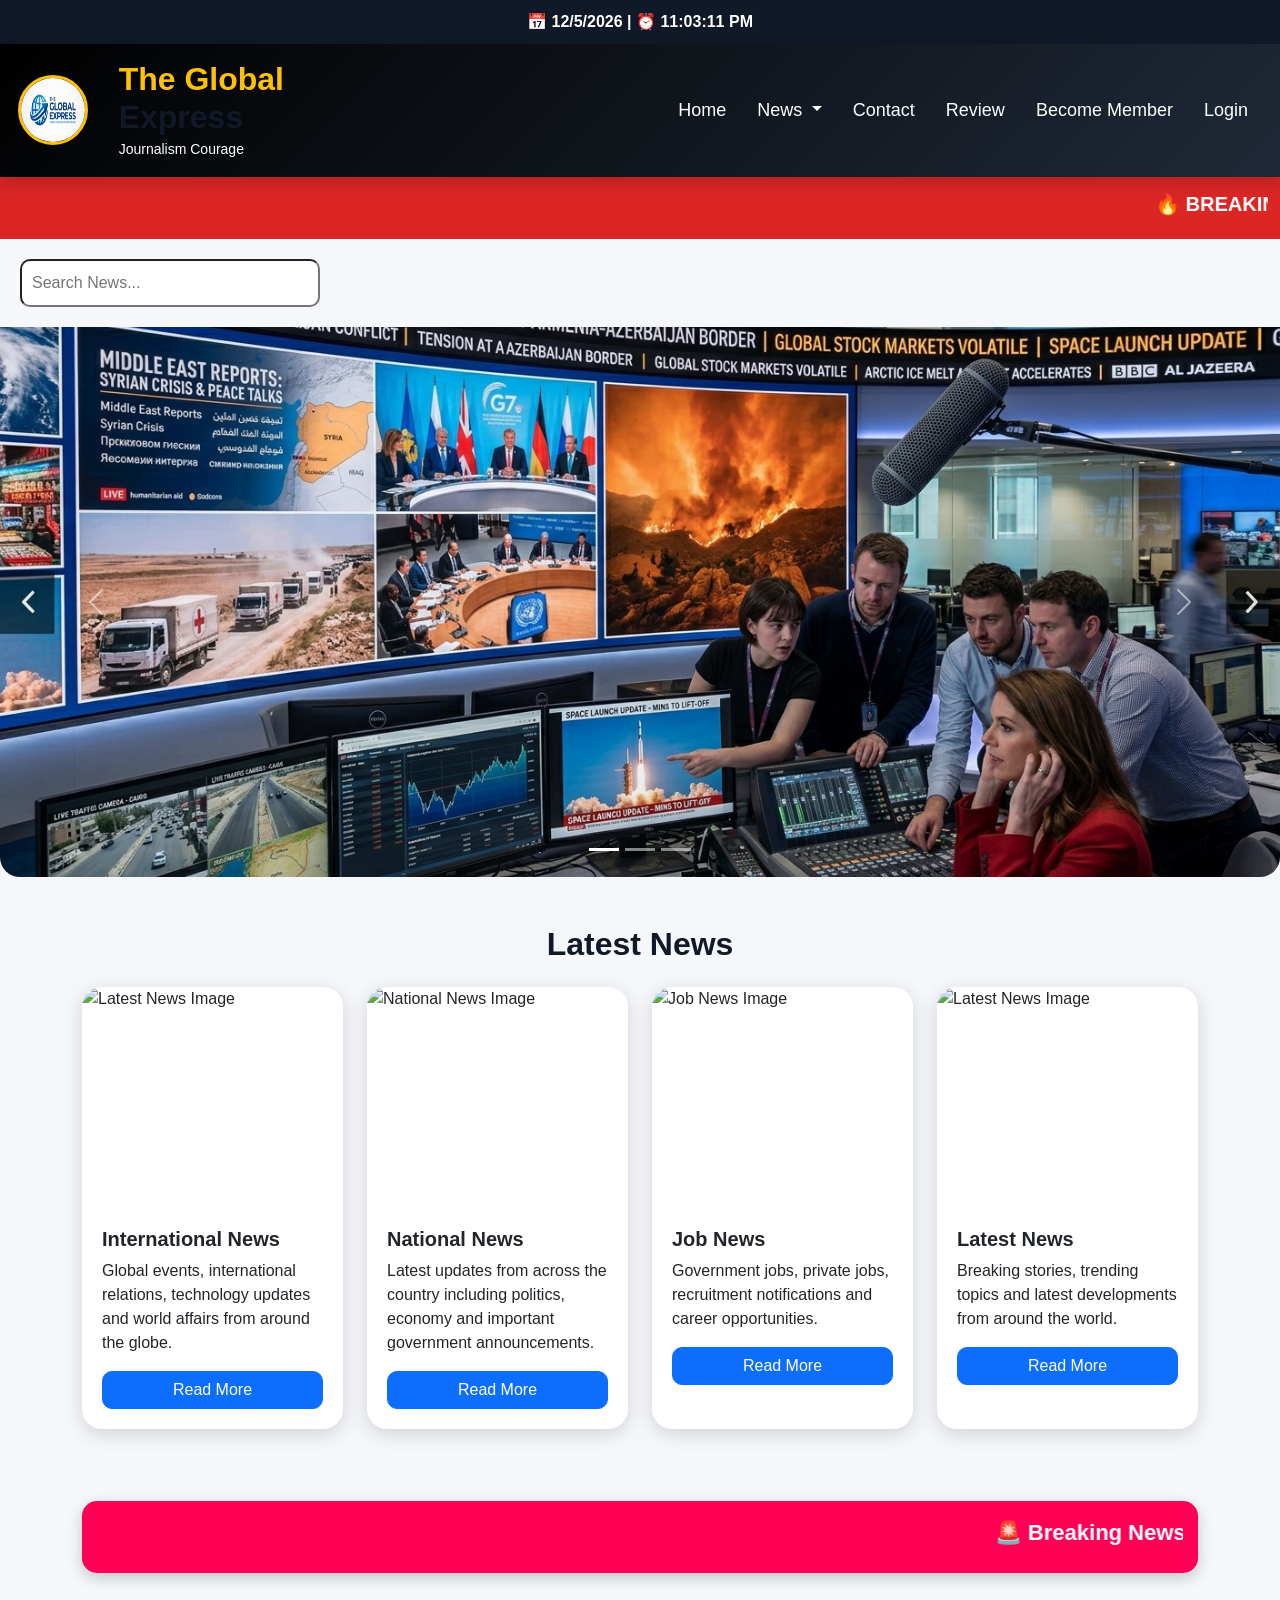
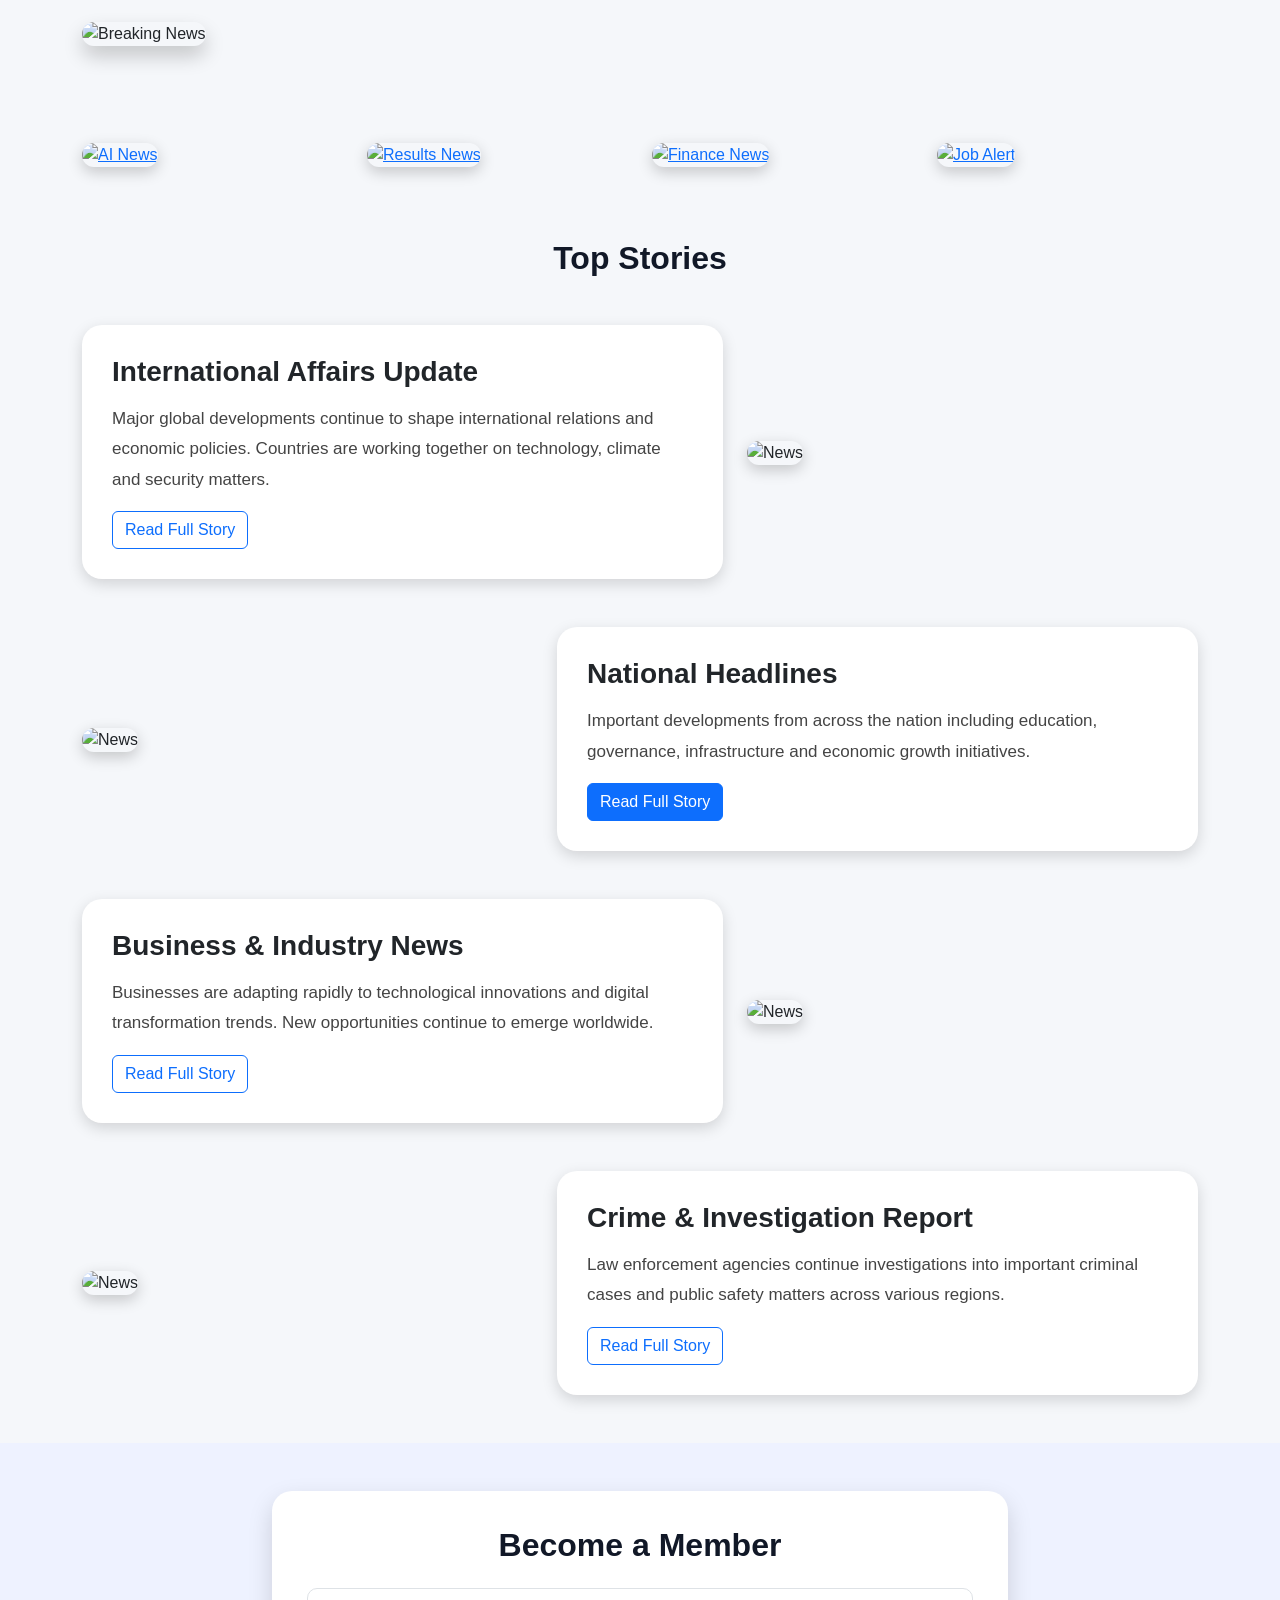
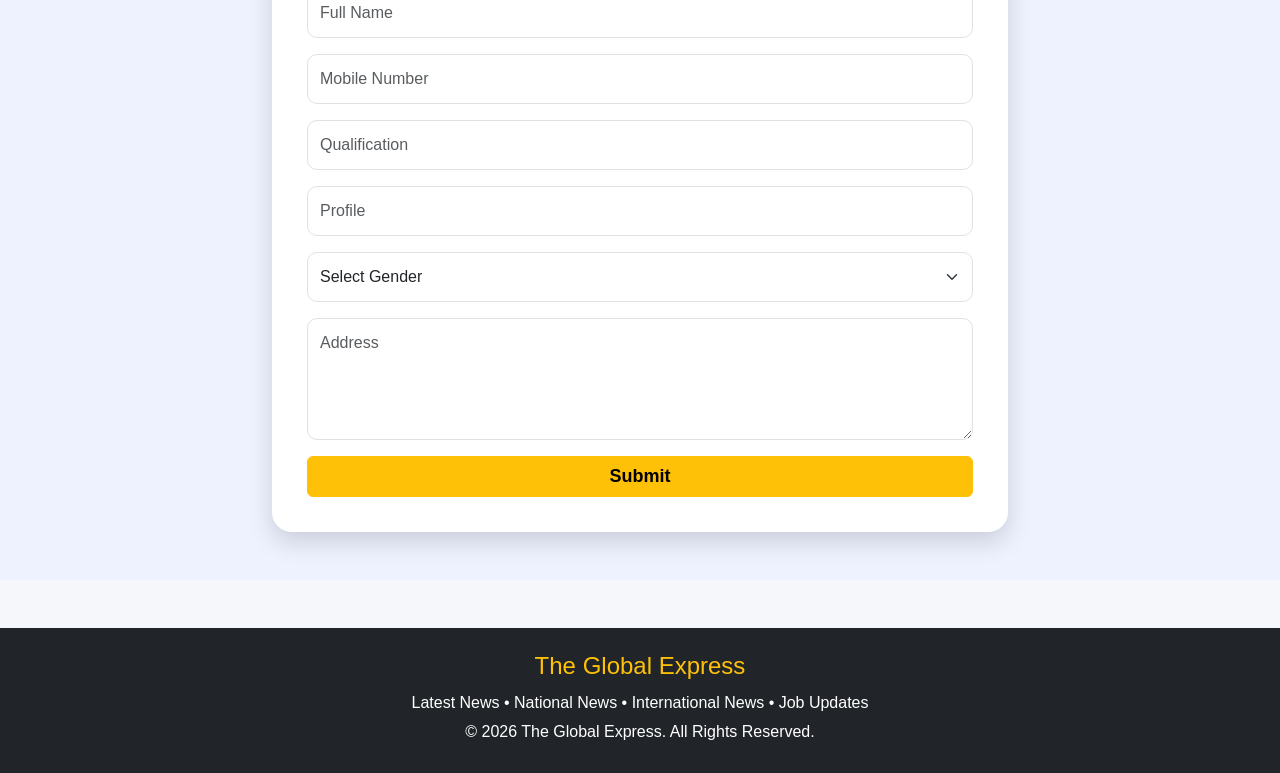
==== commit 9932c3bc: "Remove unused carousel items from index.html Removed unused carousel items from the HTML." ====
--- a/index.html
+++ b/index.html
@@ -167,18 +167,6 @@
     </div>
 
 </div>
-
-    <div class="carousel-item">  
-        <img src="images/img2.jpg"  
-             class="d-block w-100 slider-img"  
-             alt="">  
-    </div>  
-
-    <div class="carousel-item">  
-        <img src="images/img3.jpg"  
-             class="d-block w-100 slider-img"  
-             alt="">  
-    </div>  
 
 </div>  
 
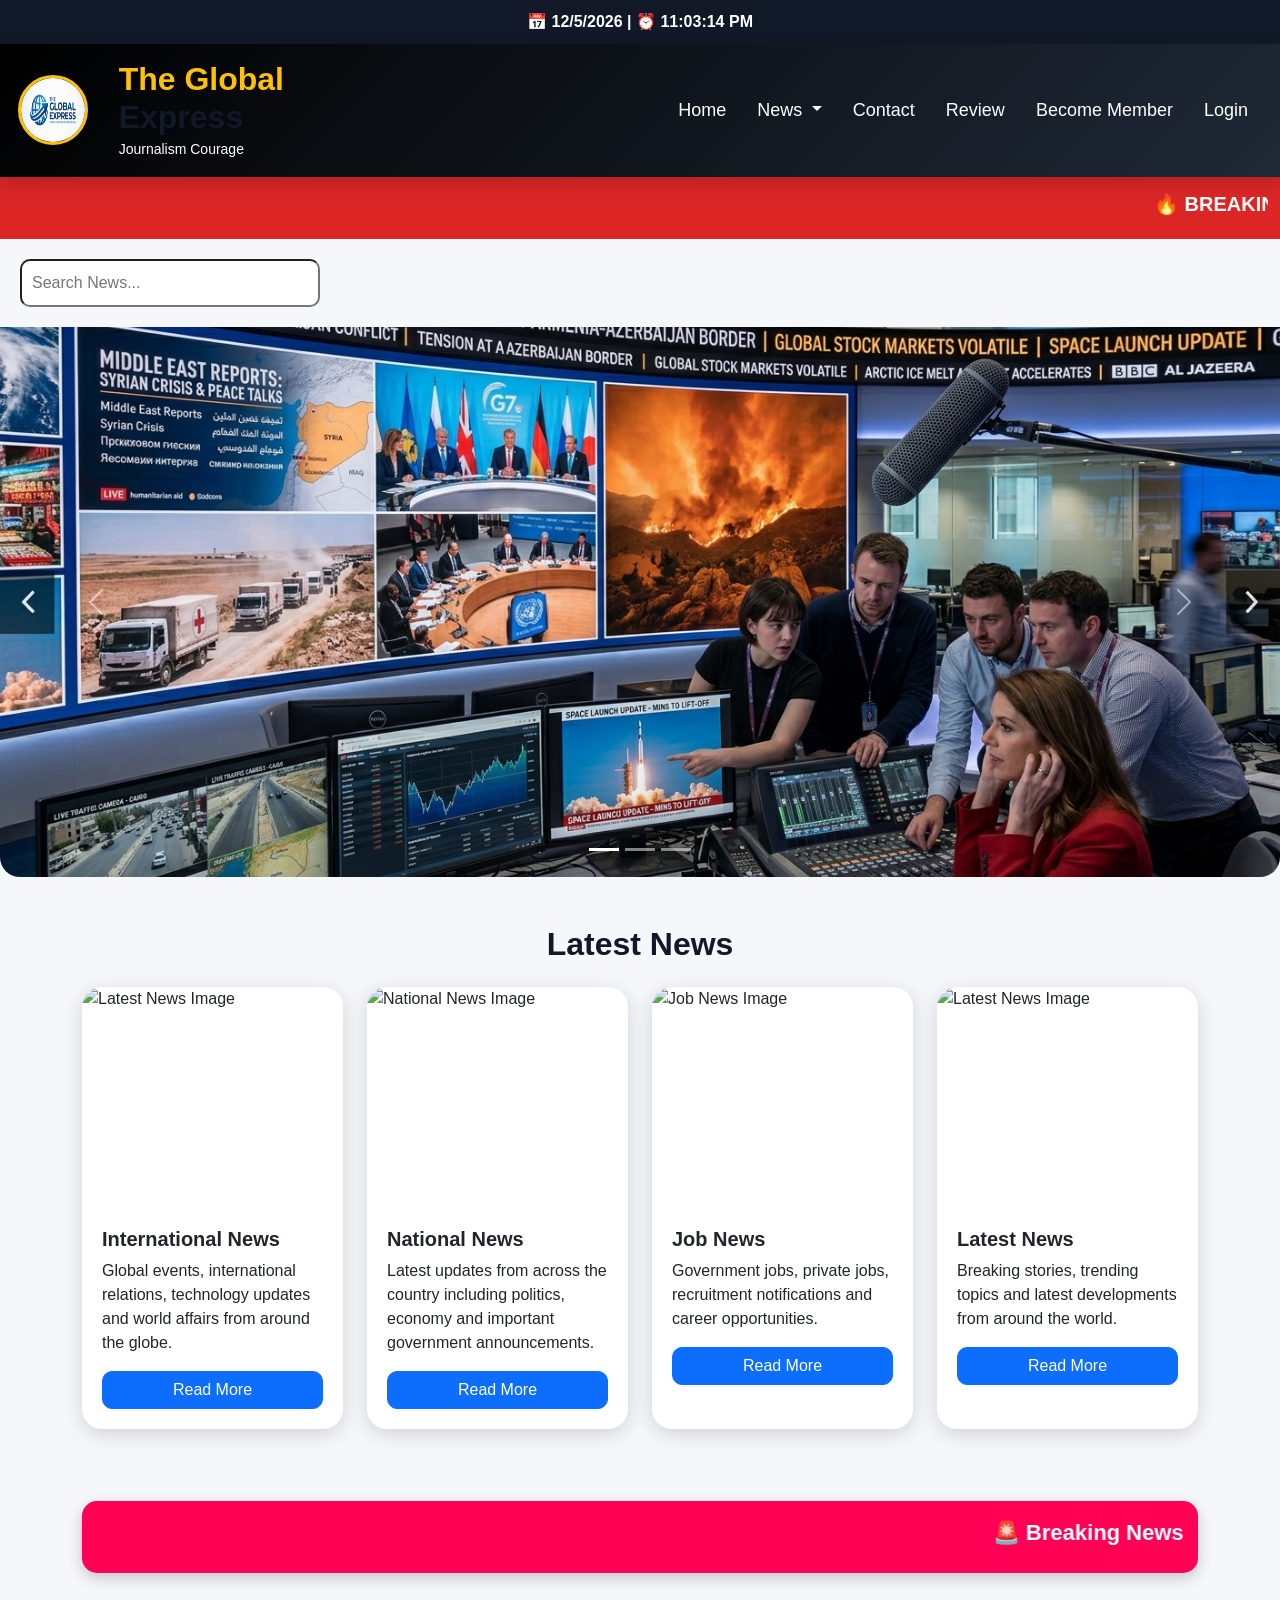
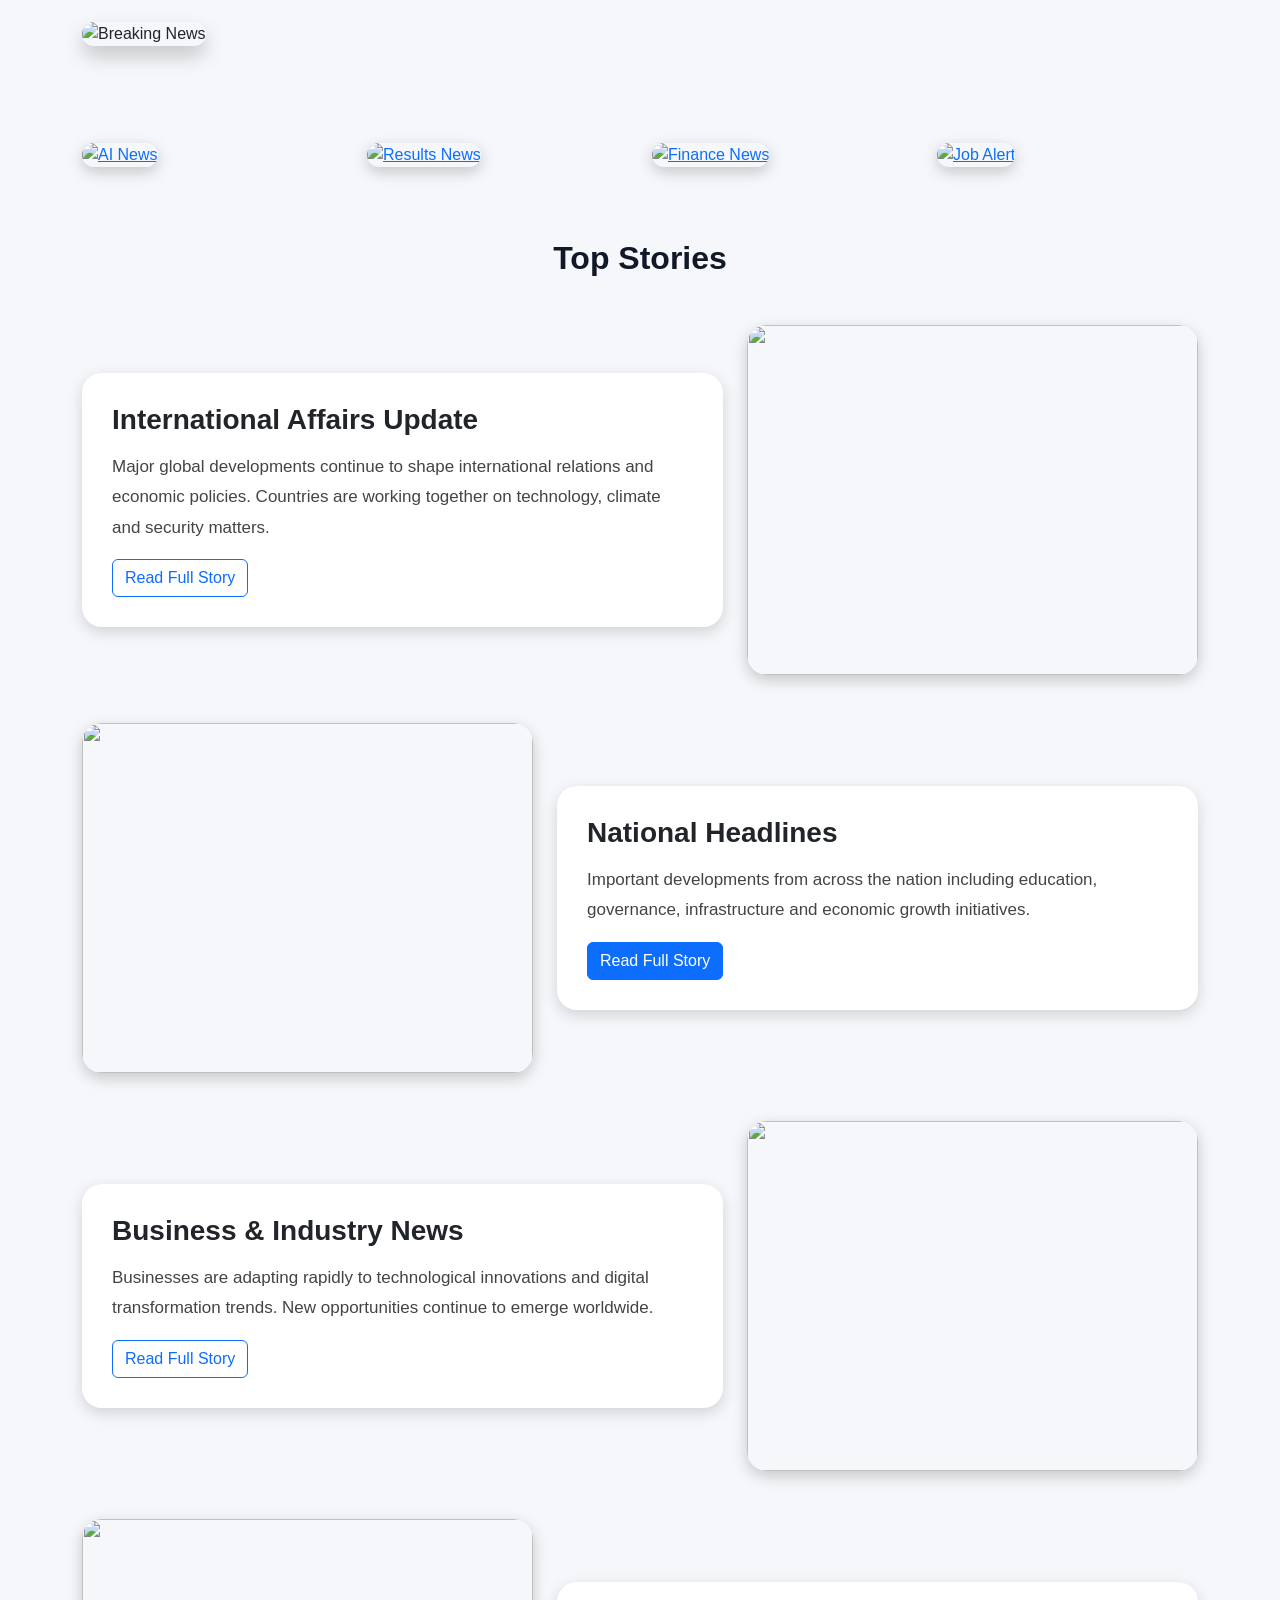
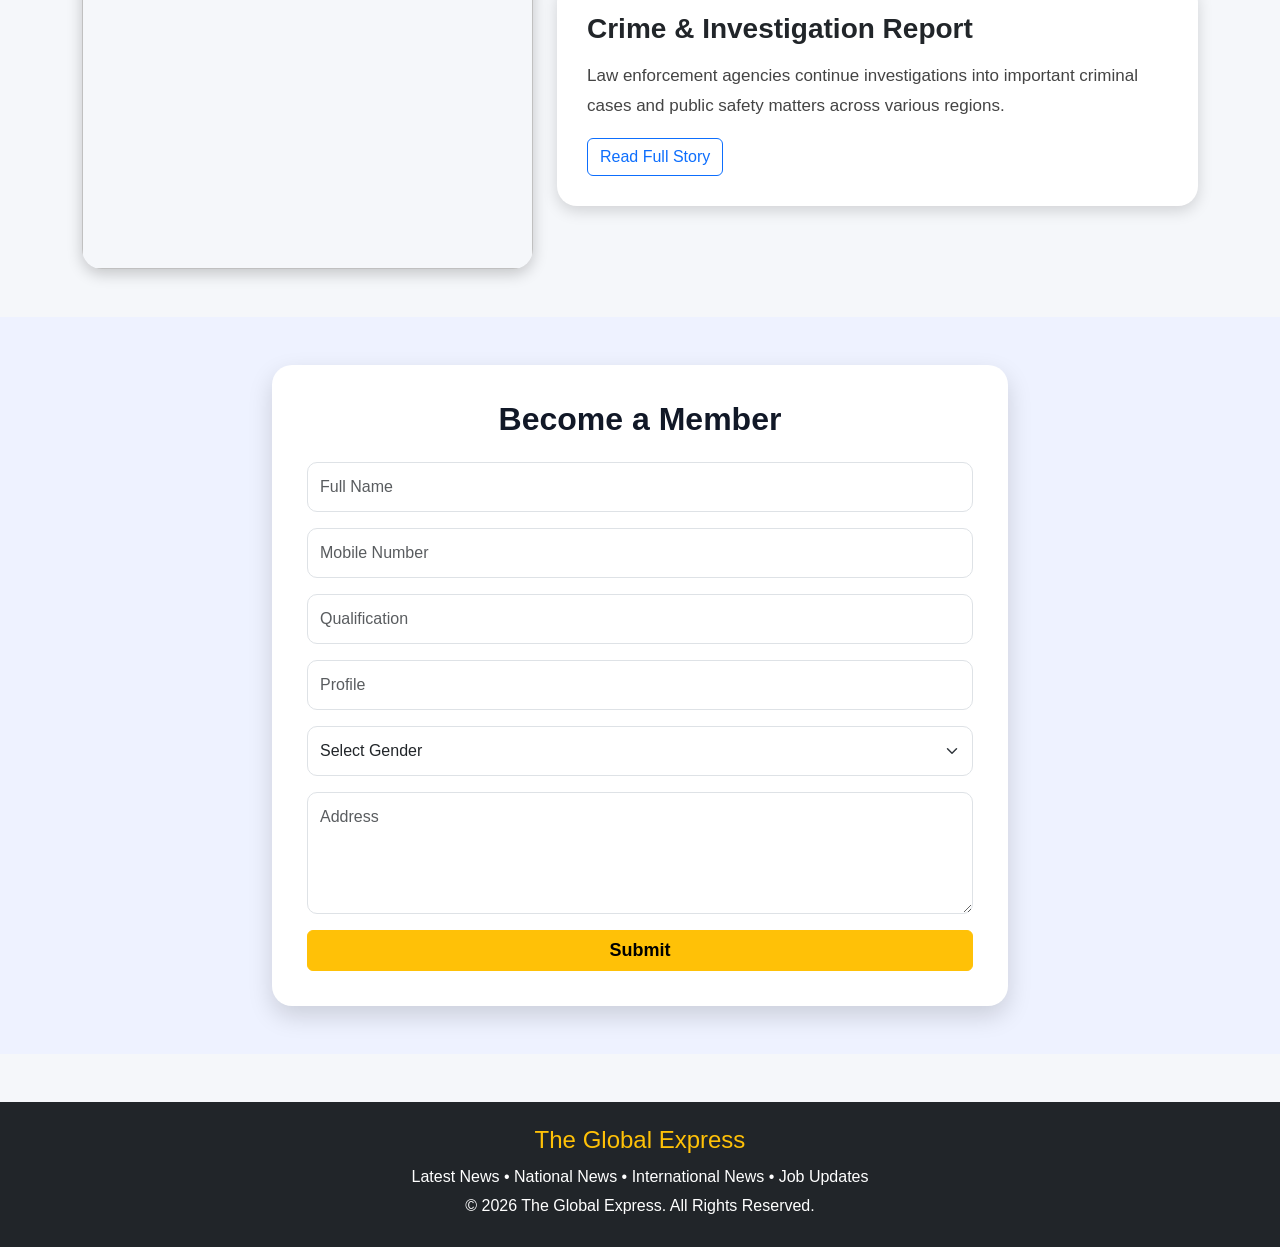
==== commit 9aabfb29: "Remove alt attributes from image tags" ====
--- a/index.html
+++ b/index.html
@@ -399,16 +399,14 @@
 <div class="col-lg-5">  
 
     <img src="images/imgcontent1.webp"  
-         class="img-fluid story-img"  
-         alt="News">  
+         class="img-fluid story-img">  
 
 </div>
 
 </div>  <!-- STORY 2 -->  <div class="row align-items-center mb-5 news-content">  <div class="col-lg-5">  
 
     <img src="images/imgcantent2.jpg"  
-         class="img-fluid story-img"  
-         alt="News">  
+         class="img-fluid story-img">  
 
 </div>  
 
@@ -459,16 +457,14 @@
 <div class="col-lg-5">  
 
     <img src="images/imgcantent2a.webp"  
-         class="img-fluid story-img"  
-         alt="News">  
+         class="img-fluid story-img">
 
 </div>
 
 </div>  <!-- STORY 4 -->  <div class="row align-items-center mb-5 news-content">  <div class="col-lg-5">  
 
     <img src="images/imgcantent4.avif"  
-         class="img-fluid story-img"  
-         alt="News">  
+         class="img-fluid story-img">
 
 </div>  
 
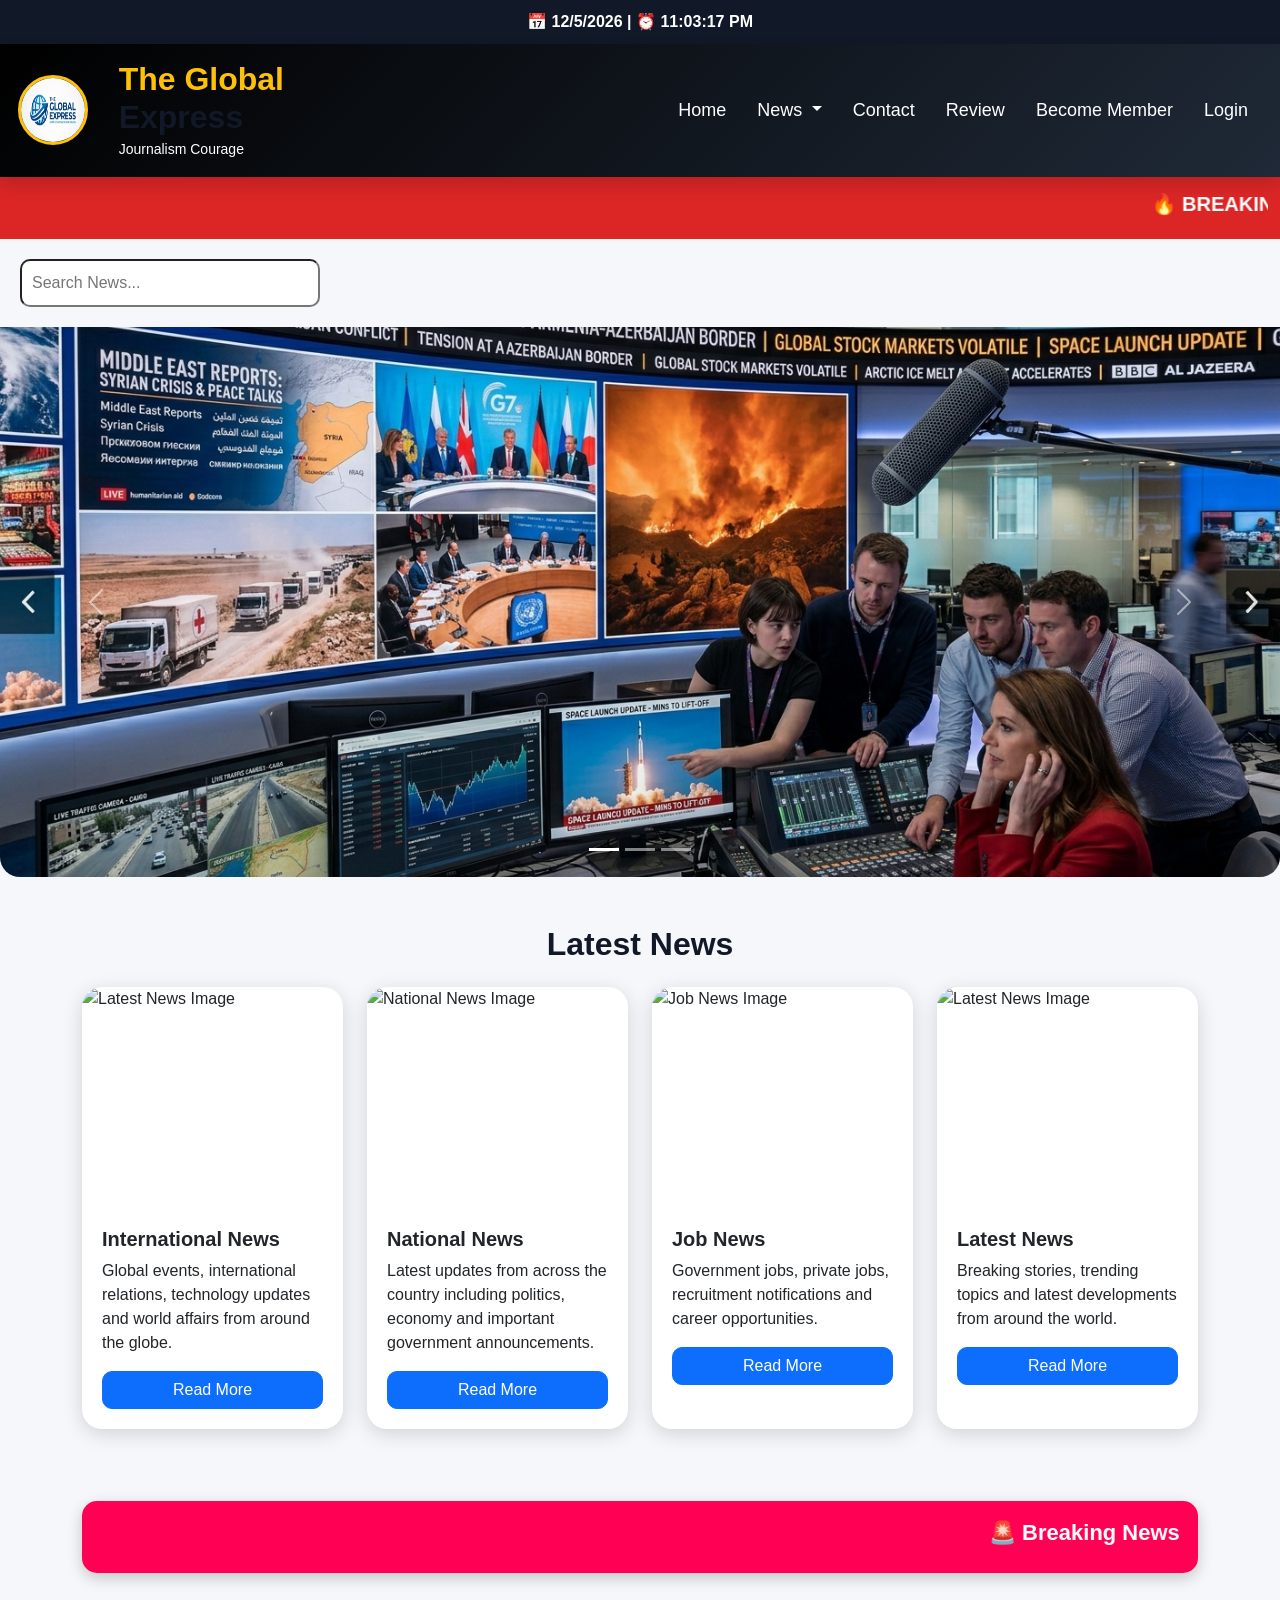
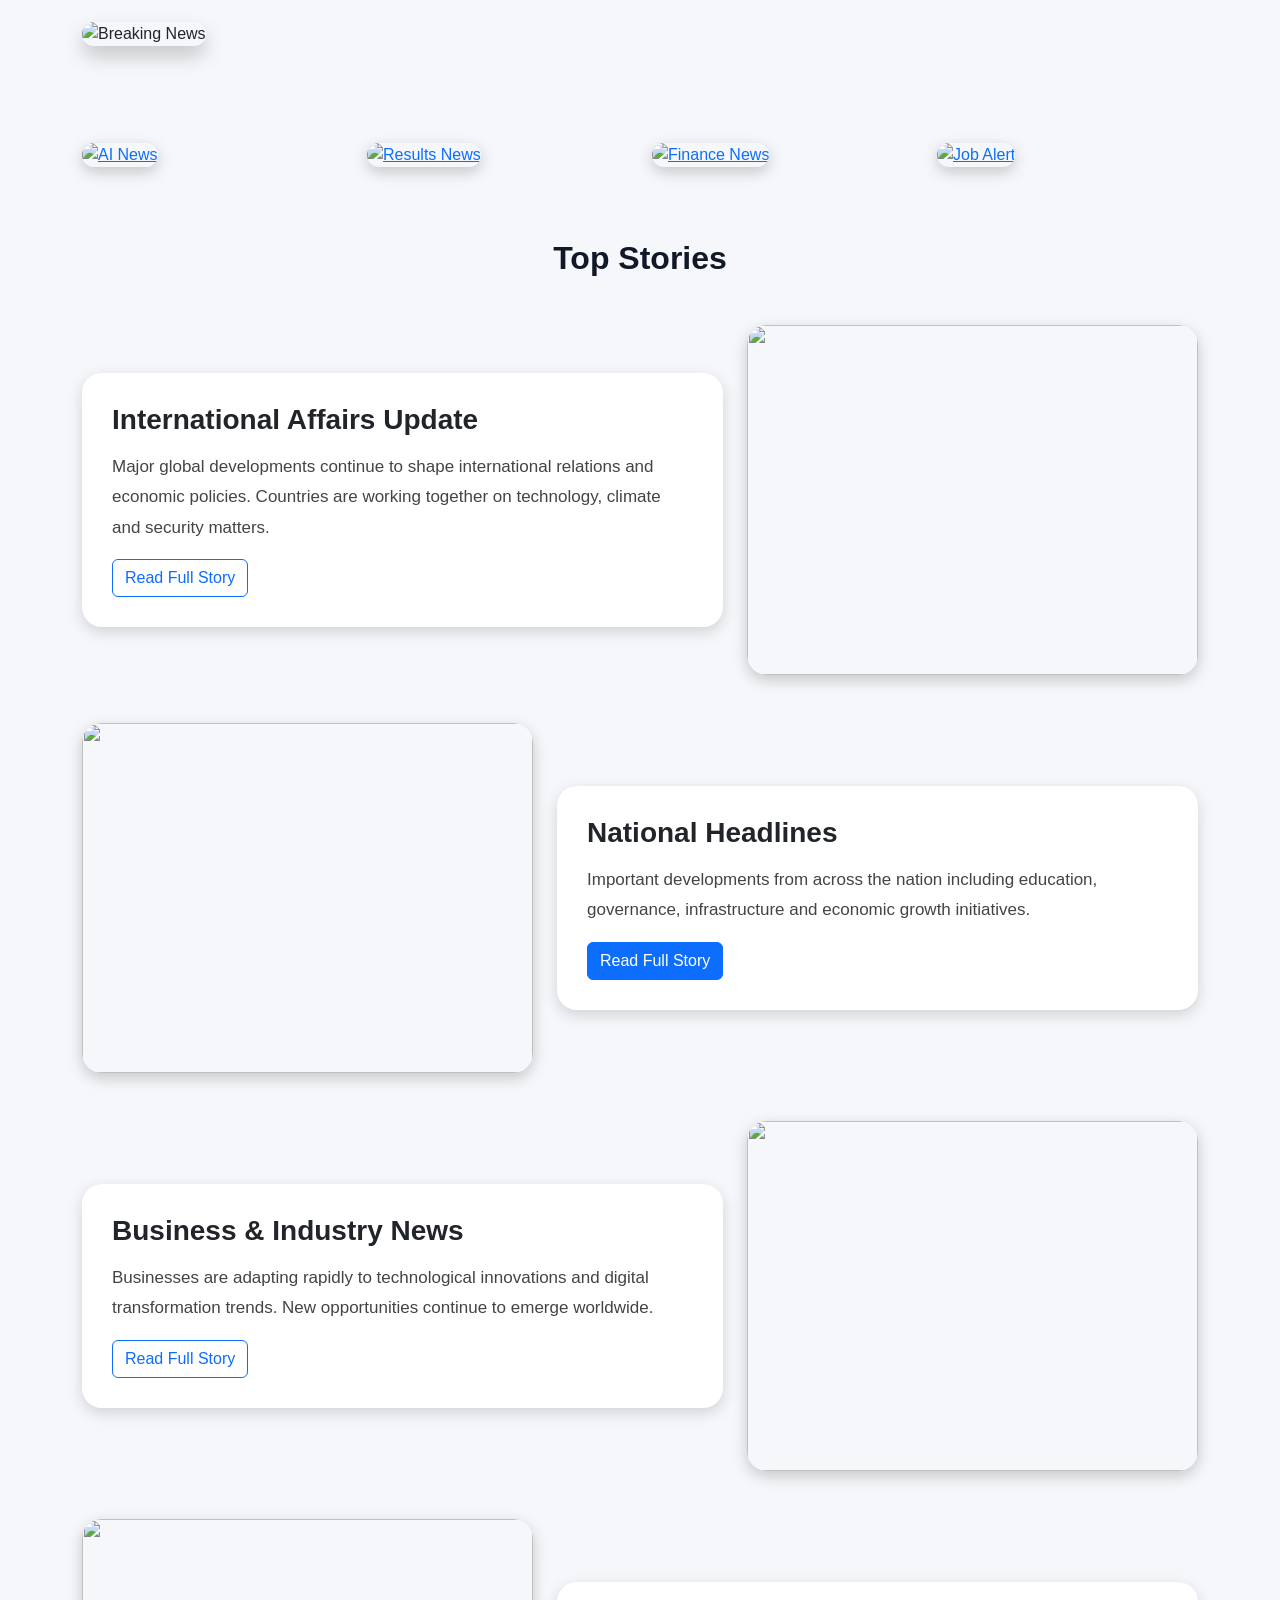
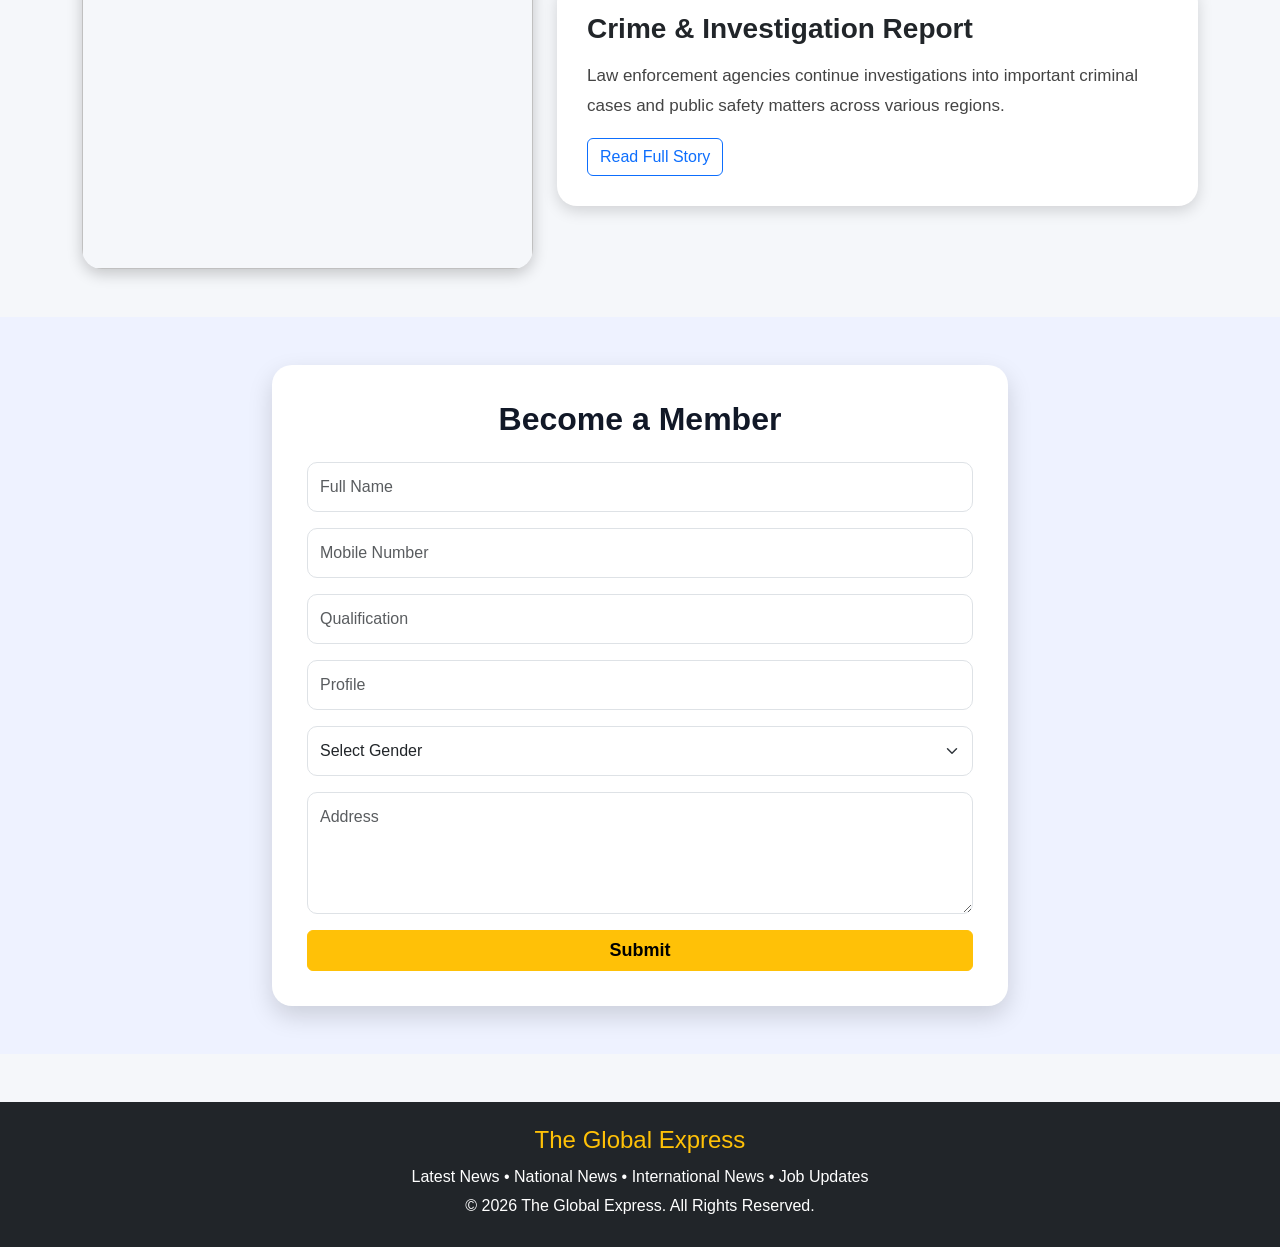
==== commit 47b9f9a8: "Update navigation links in index.html" ====
--- a/index.html
+++ b/index.html
@@ -88,25 +88,25 @@
                             </li>  
 
                             <li class="nav-item">  
-                                <a class="nav-link" href="#">  
+                                <a class="nav-link" href="contact.html">  
                                     Contact  
                                 </a>  
                             </li>  
 
                             <li class="nav-item">  
-                                <a class="nav-link" href="#">  
+                                <a class="nav-link" href="review.html">  
                                     Review  
                                 </a>  
                             </li>  
 
                             <li class="nav-item">  
-                                <a class="nav-link" href="#">  
+                                <a class="nav-link" href="member.html">  
                                     Become Member  
                                 </a>  
                             </li>  
 
                             <li class="nav-item">  
-                                <a class="nav-link" href="#">  
+                                <a class="nav-link" href="login.html">  
                                     Login  
                                 </a>  
                             </li>  
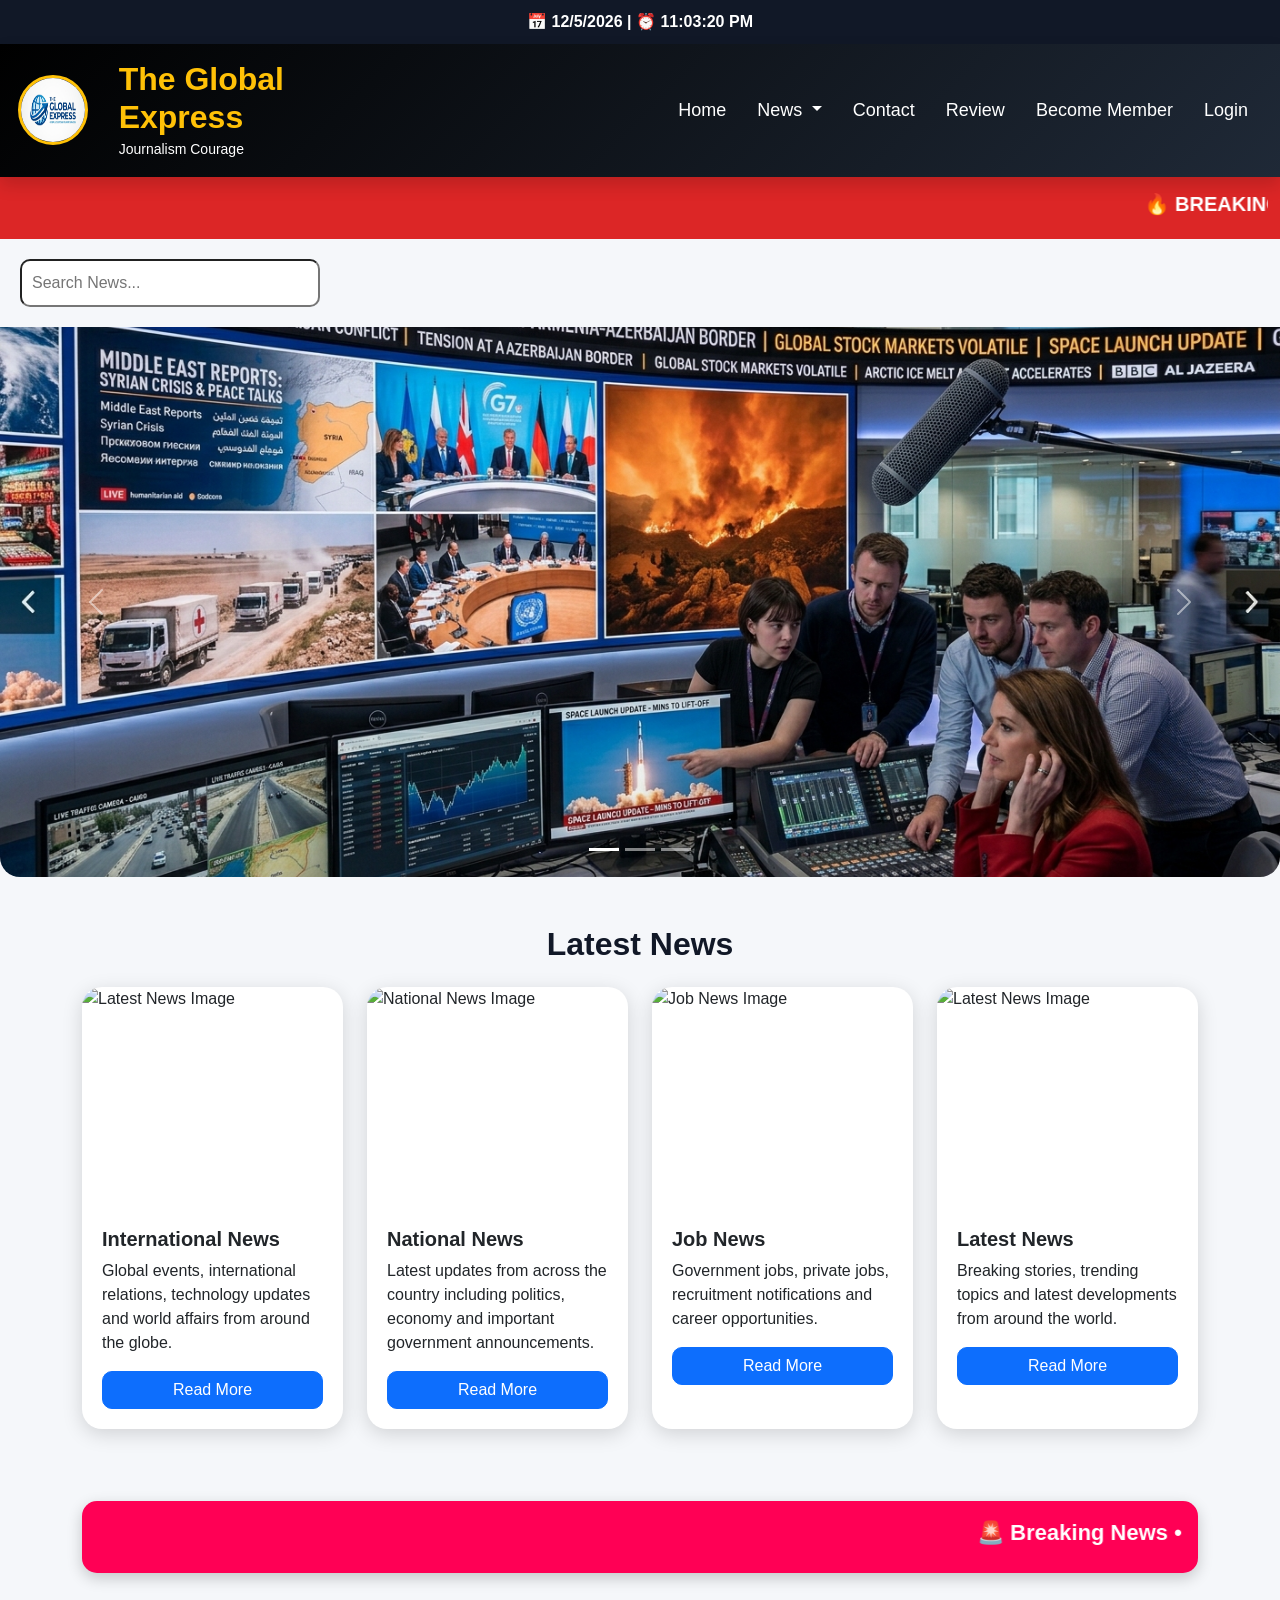
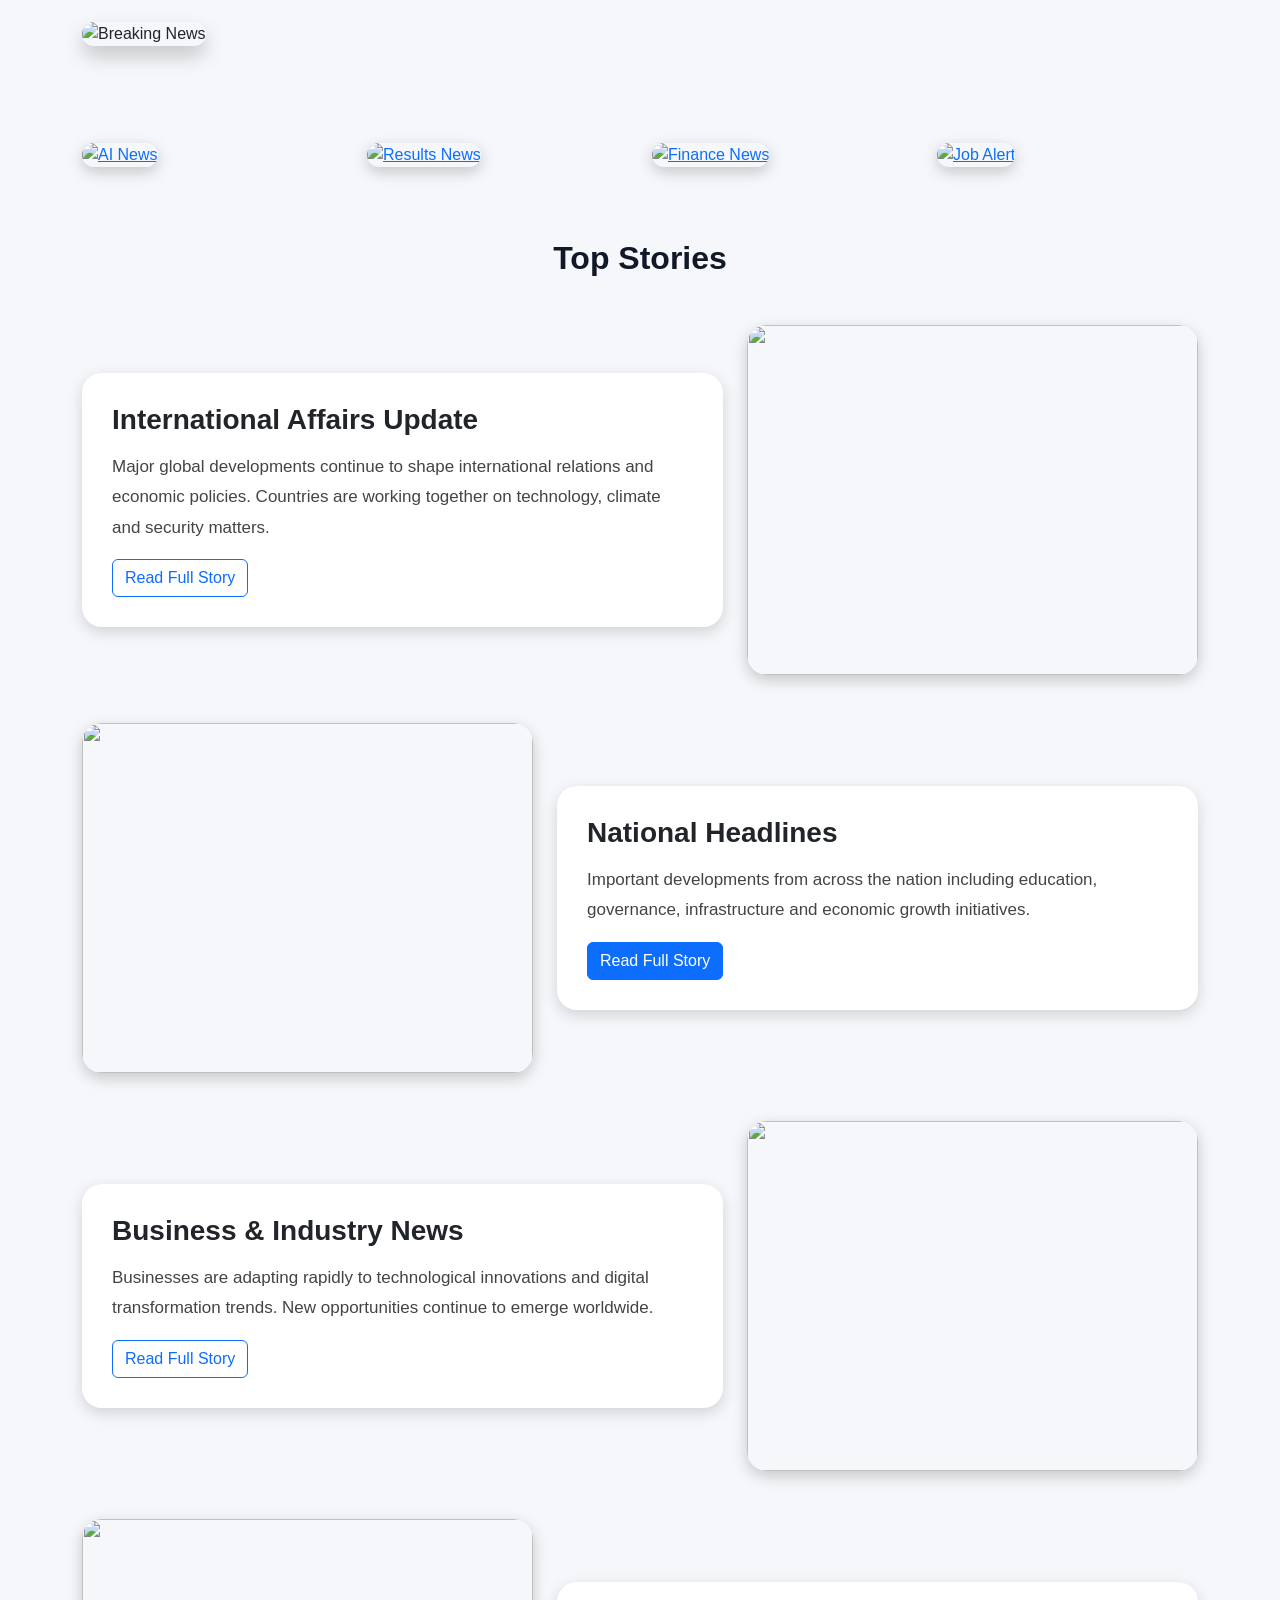
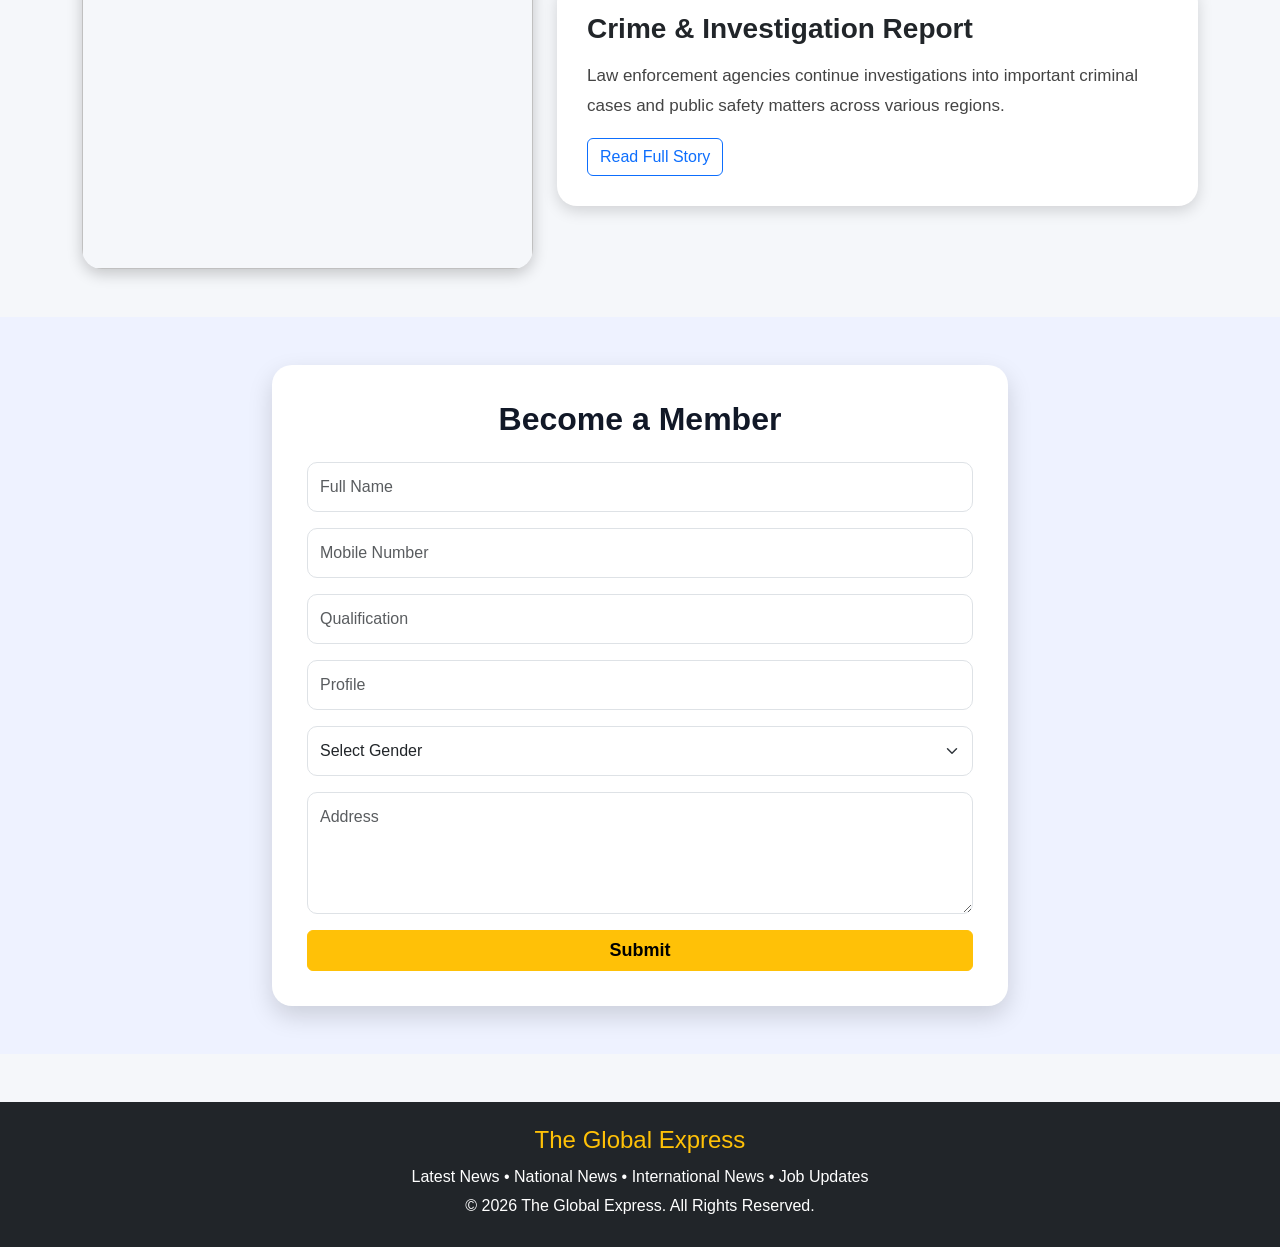
==== commit 690c35fb: "Fix typo in heading for Global Express" ====
--- a/index.html
+++ b/index.html
@@ -18,7 +18,7 @@
 
         <div class="col-md-3">  
             <h2 class="m-0">  
-                <span class="text-warning">The Global</span> Express  
+                <span class="text-warning">The Global Express  
             </h2>  
             <small>Journalism Courage</small>  
         </div>  
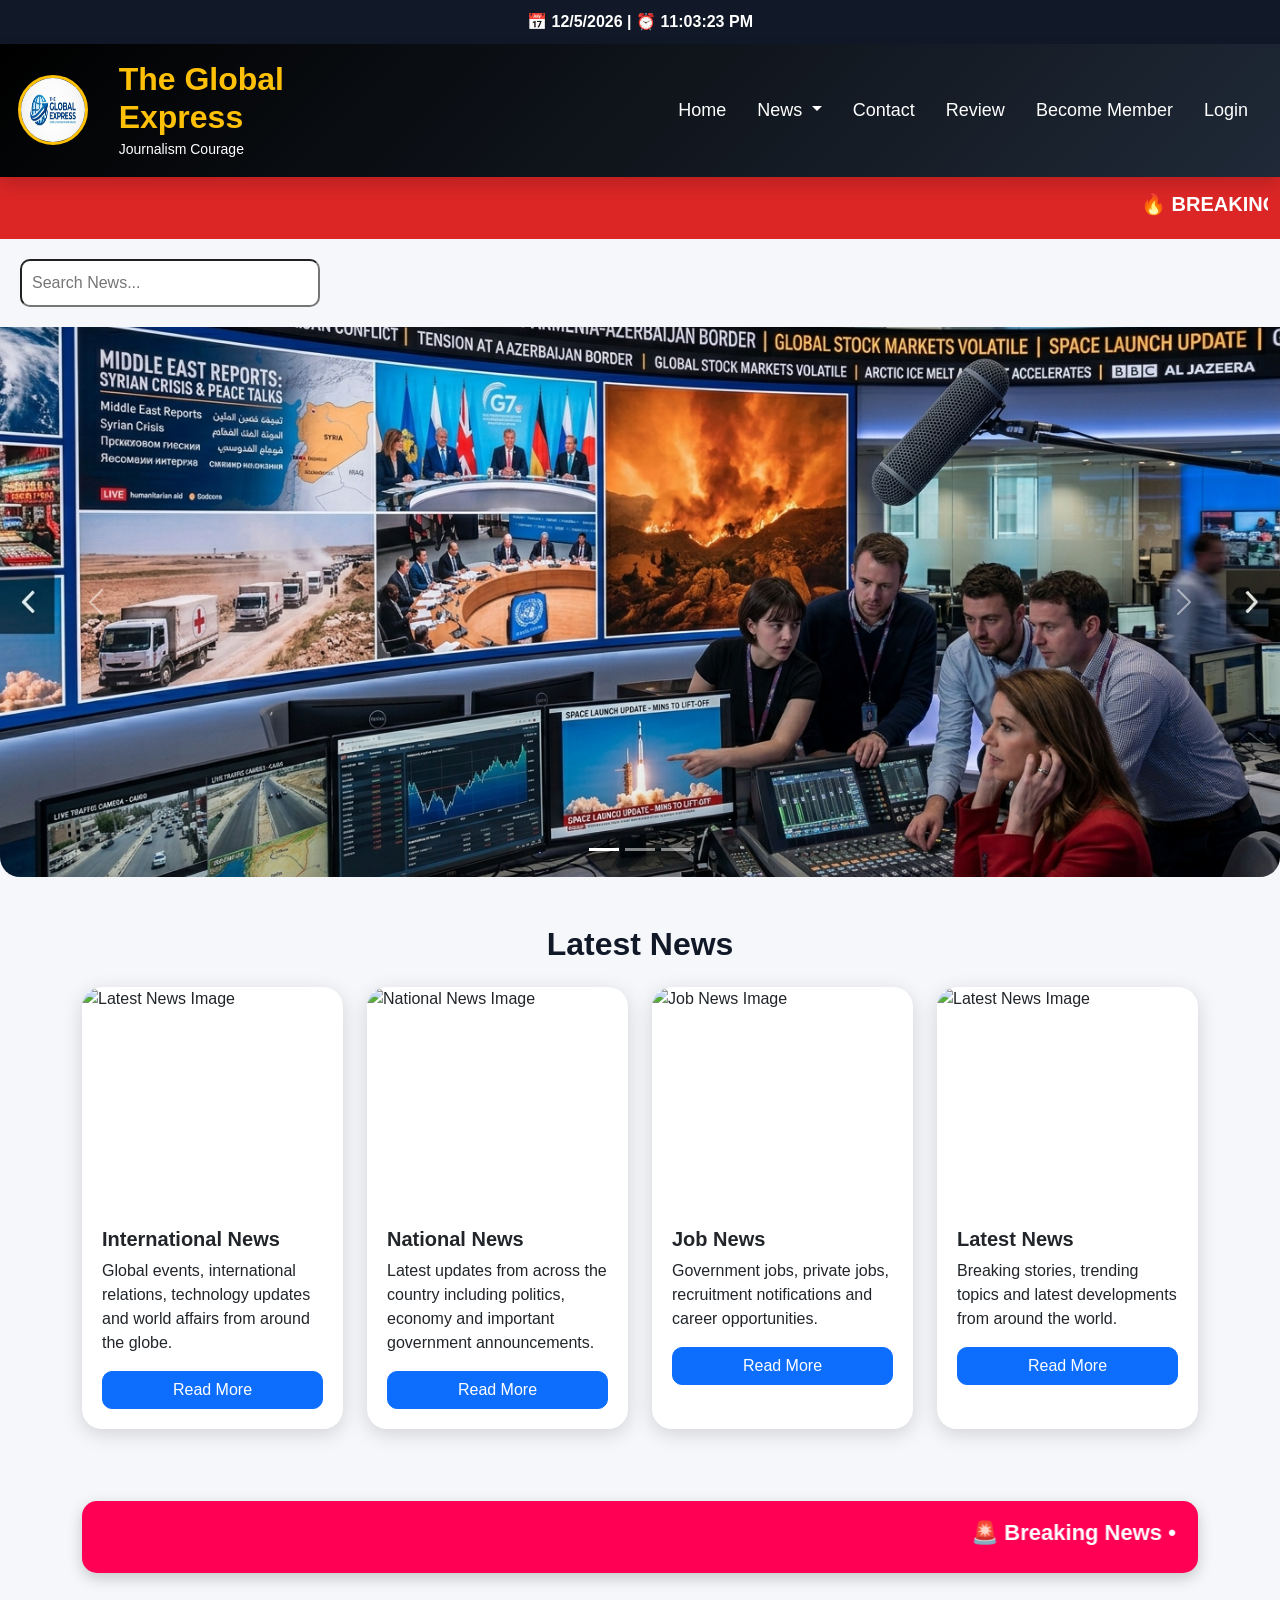
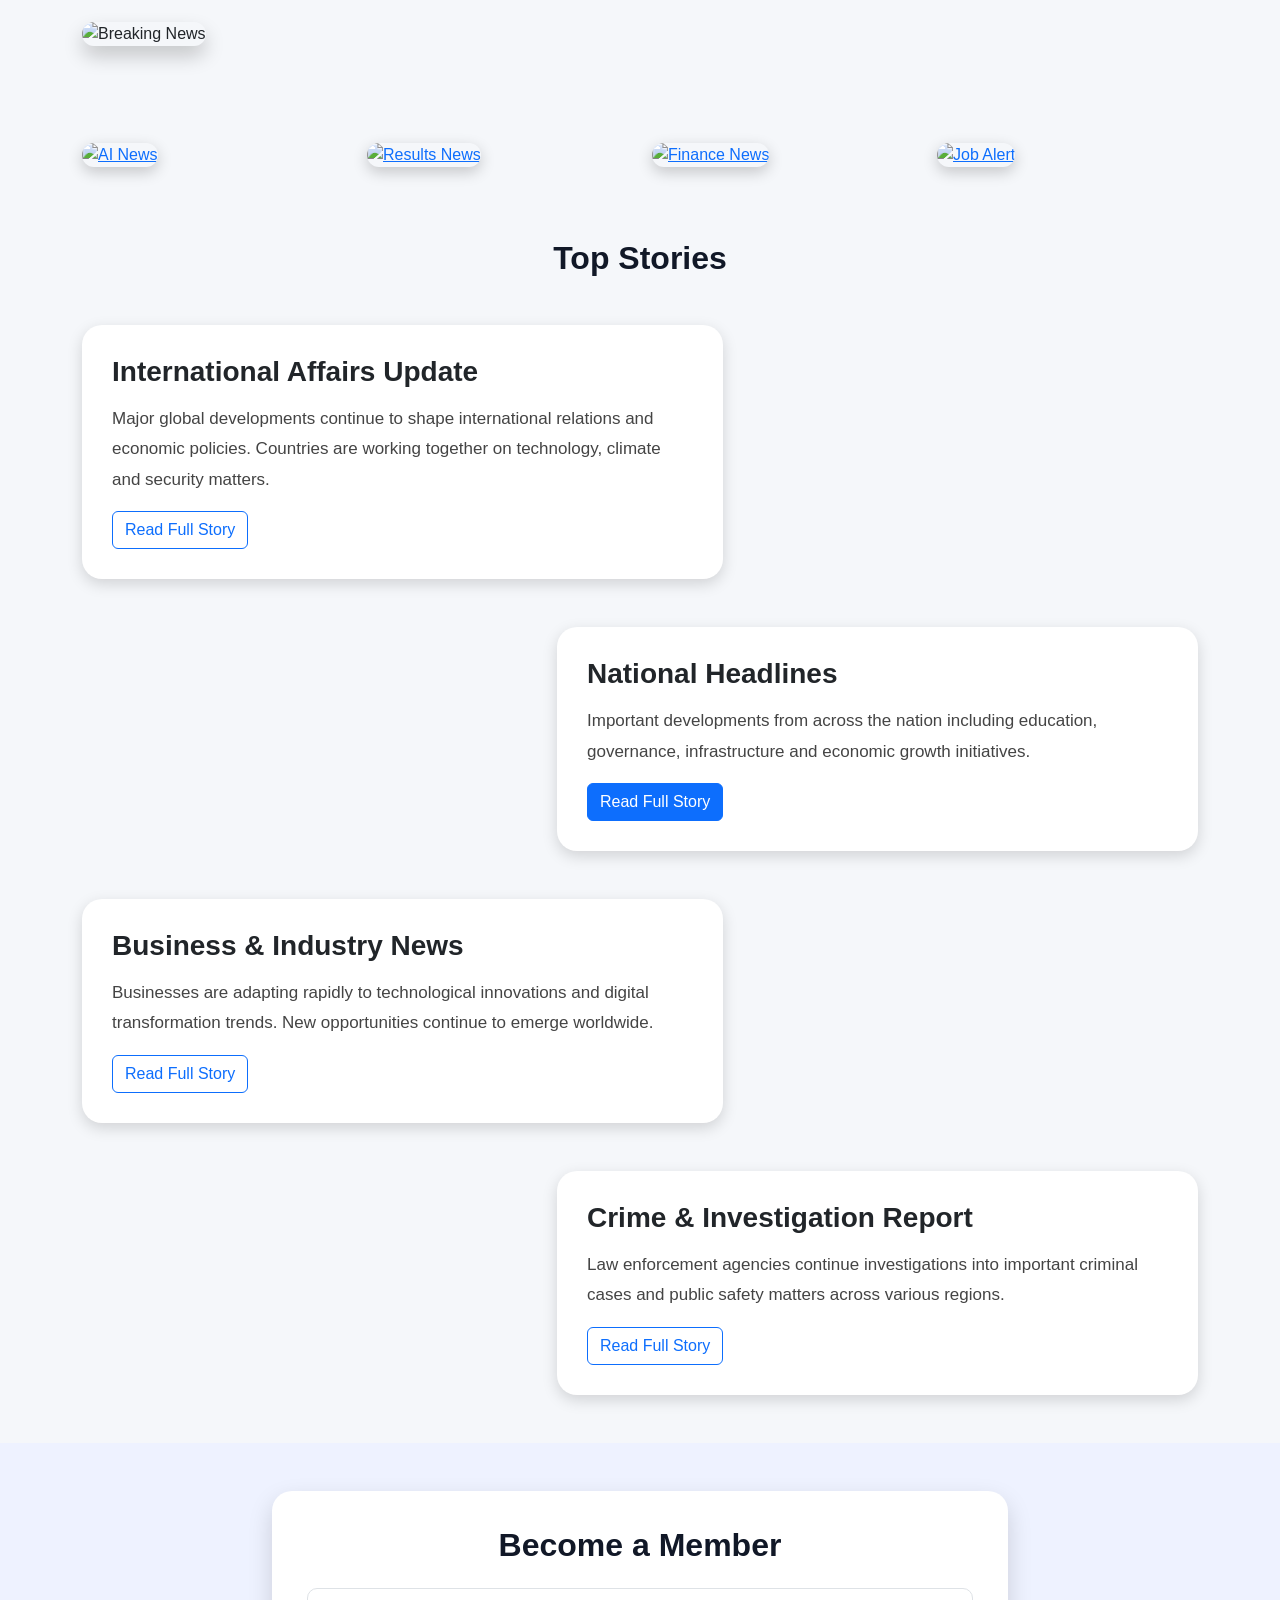
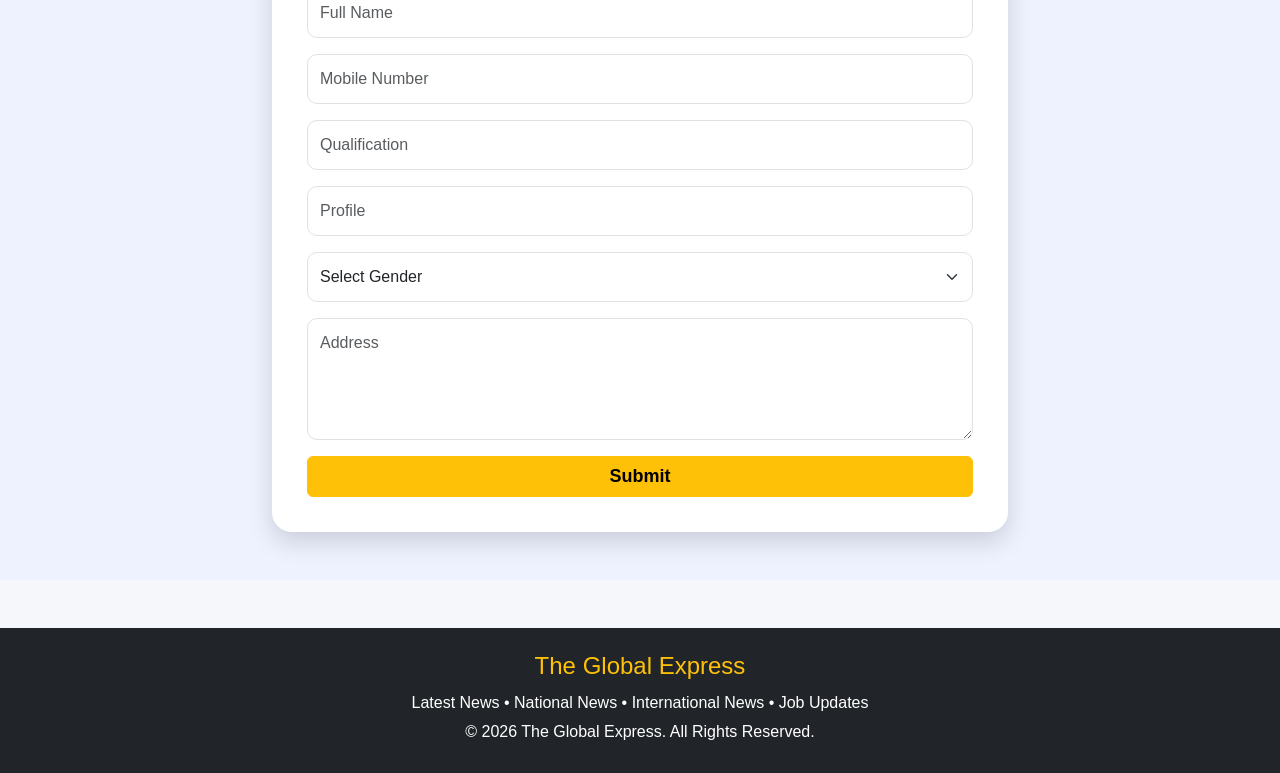
==== commit b2538d90: "Remove unused image elements from index.html Removed several image elements from the layout." ====
--- a/index.html
+++ b/index.html
@@ -396,17 +396,11 @@
 
 </div>  
 
-<div class="col-lg-5">  
-
-    <img src="images/imgcontent1.webp"  
-         class="img-fluid story-img">  
+<div class="col-lg-5">   
 
 </div>
 
 </div>  <!-- STORY 2 -->  <div class="row align-items-center mb-5 news-content">  <div class="col-lg-5">  
-
-    <img src="images/imgcantent2.jpg"  
-         class="img-fluid story-img">  
 
 </div>  
 
@@ -456,15 +450,11 @@
 
 <div class="col-lg-5">  
 
-    <img src="images/imgcantent2a.webp"  
-         class="img-fluid story-img">
 
 </div>
 
 </div>  <!-- STORY 4 -->  <div class="row align-items-center mb-5 news-content">  <div class="col-lg-5">  
 
-    <img src="images/imgcantent4.avif"  
-         class="img-fluid story-img">
 
 </div>  
 
